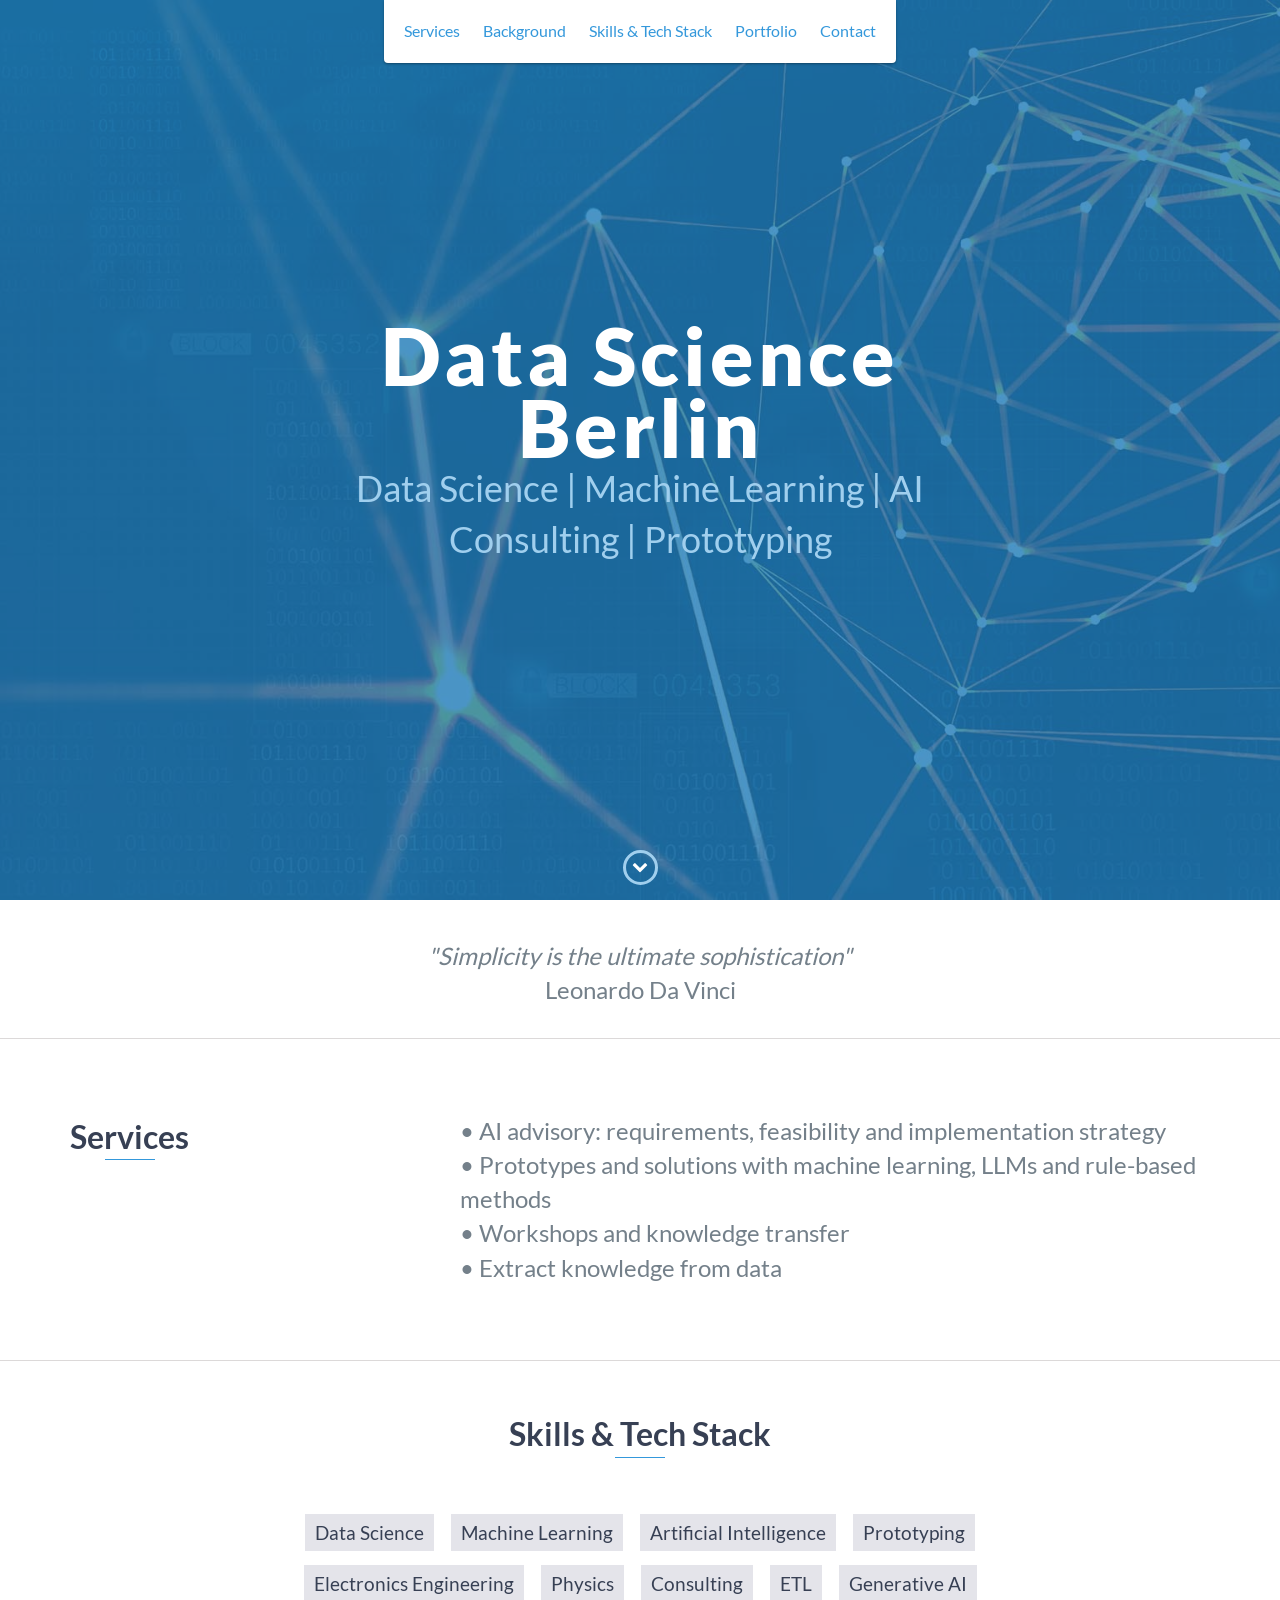
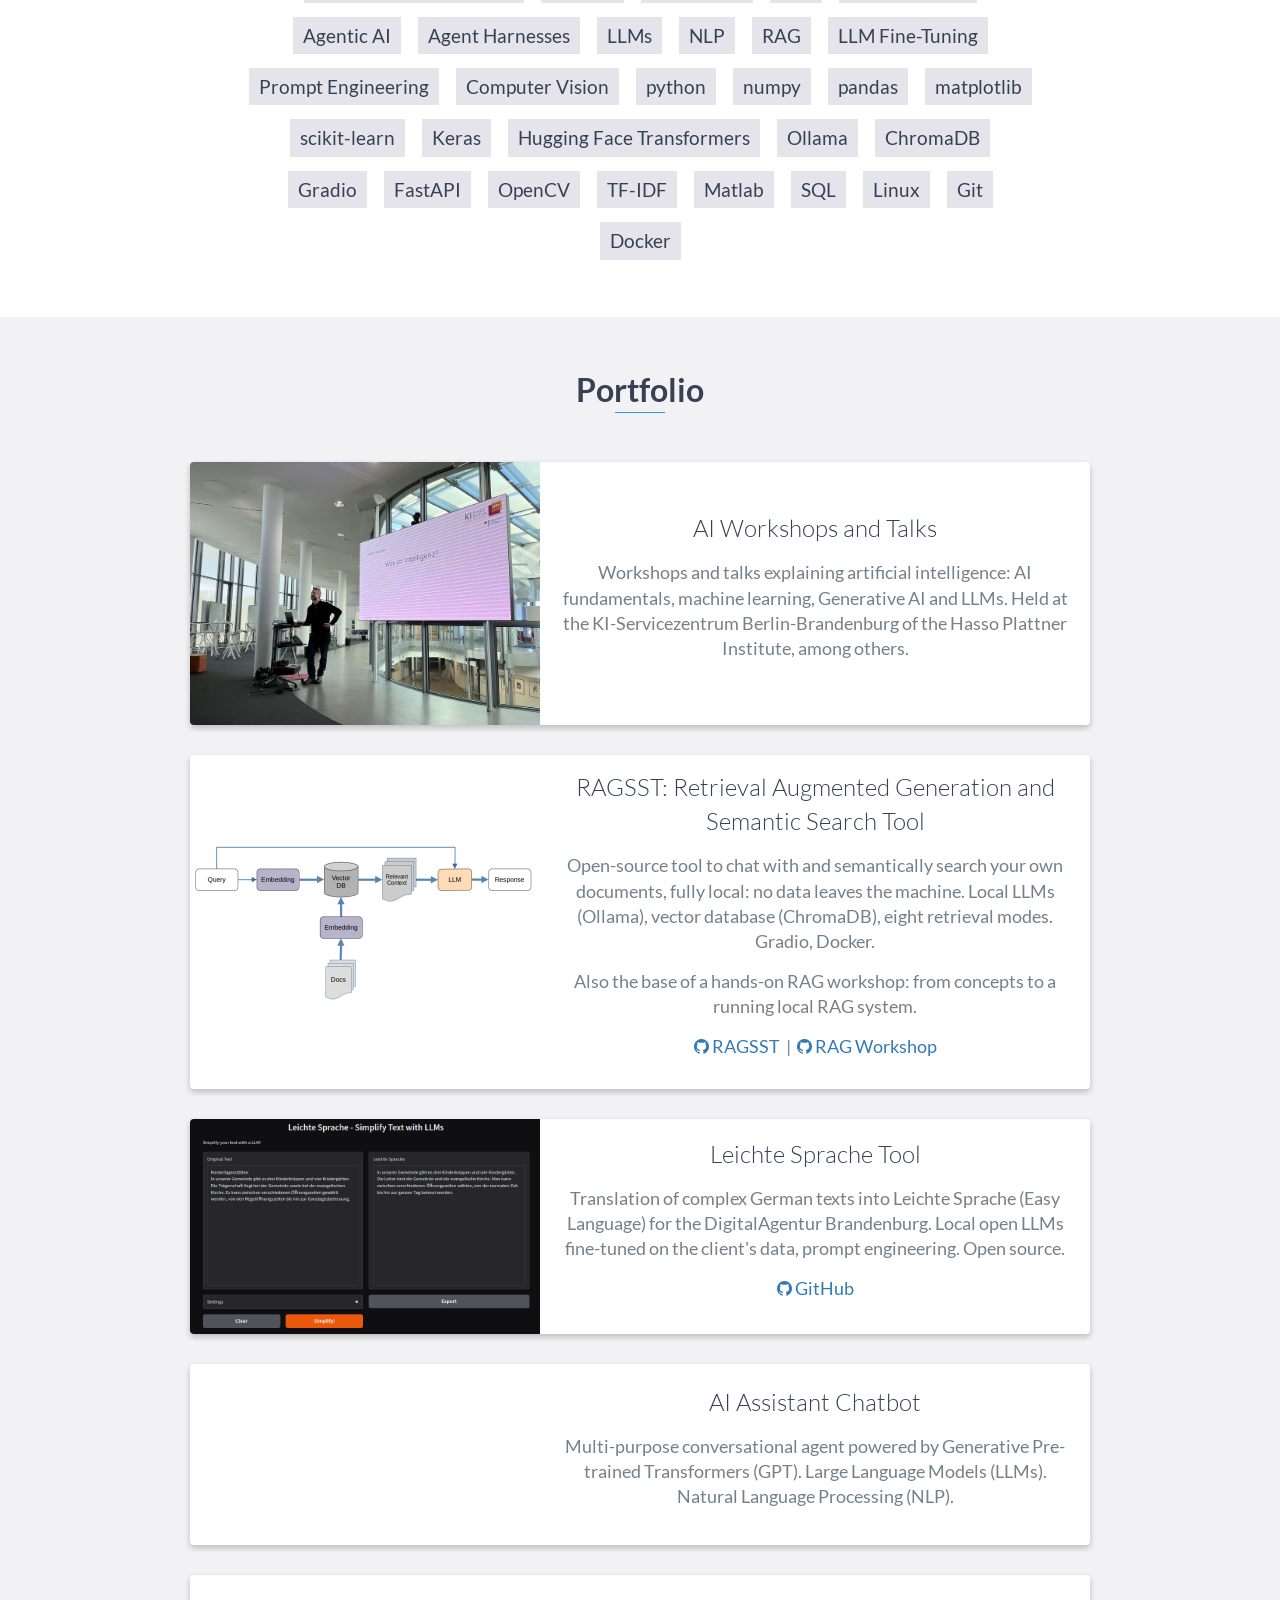
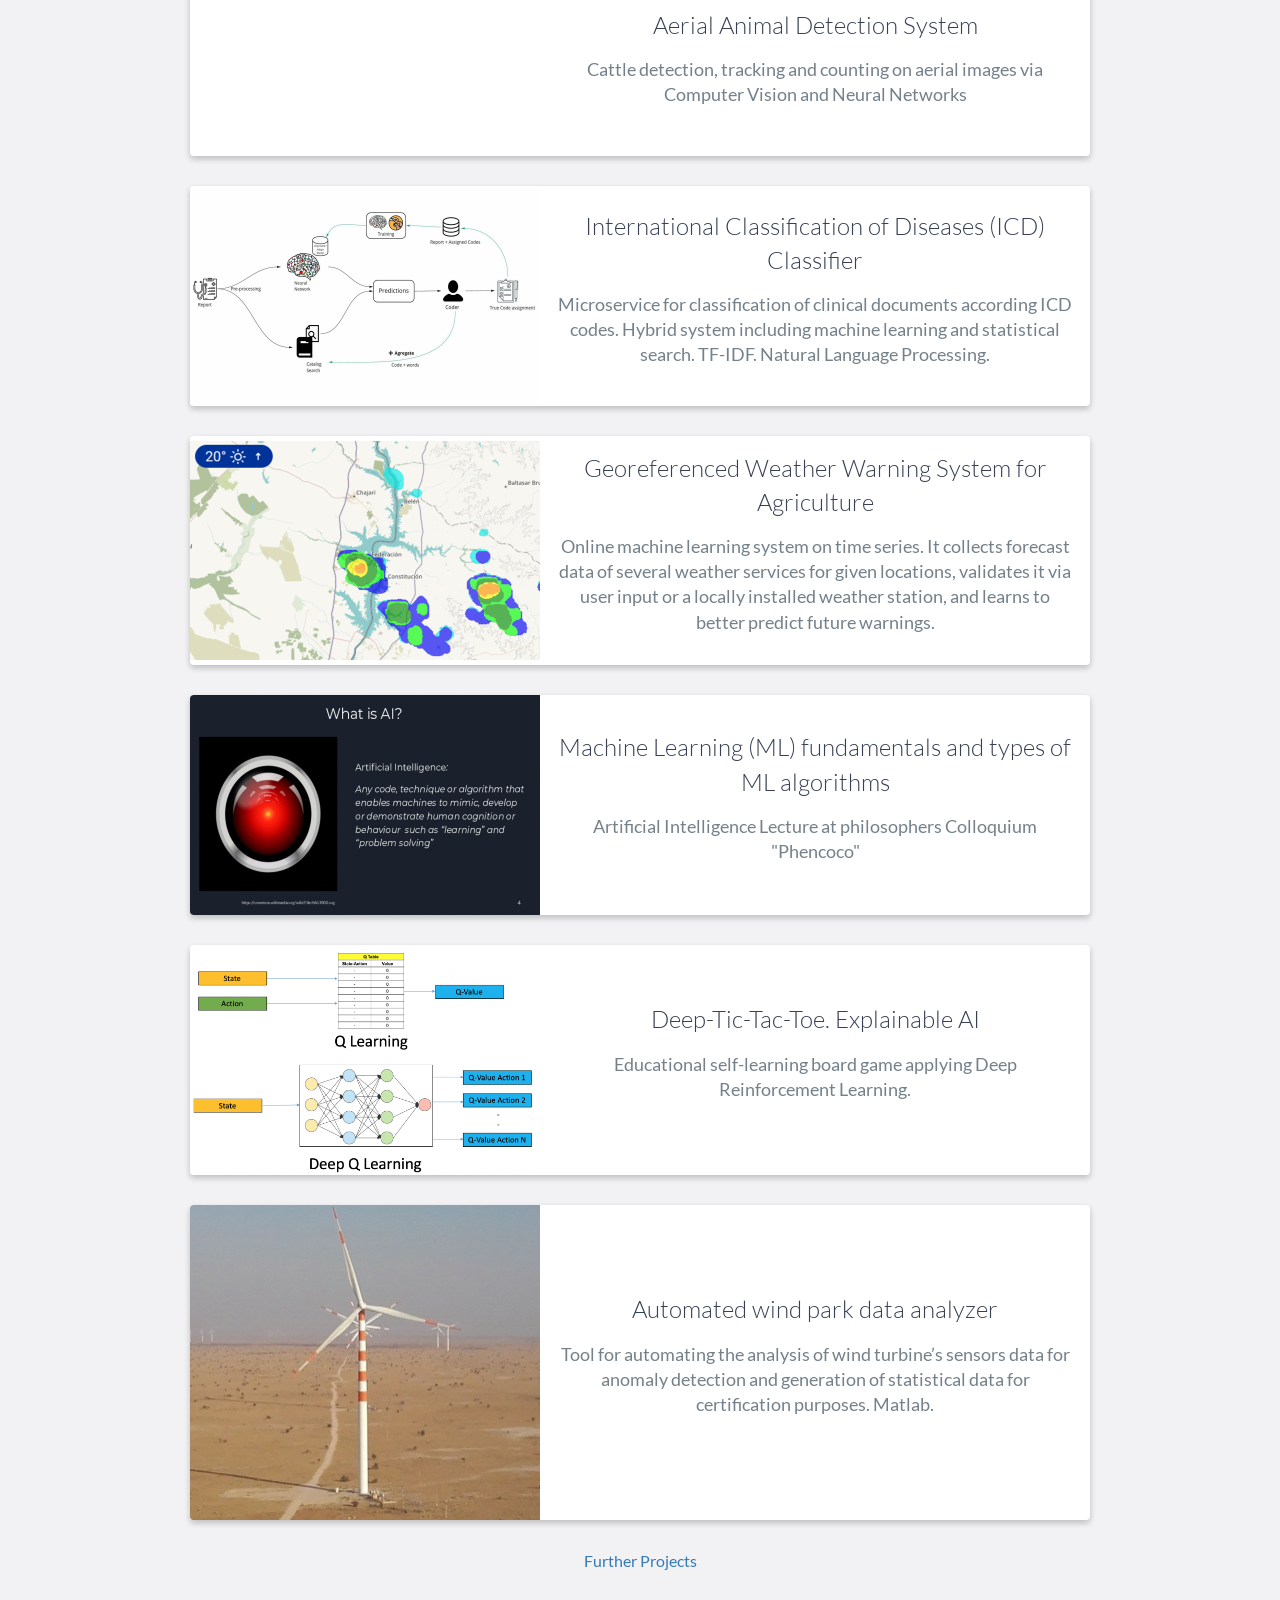
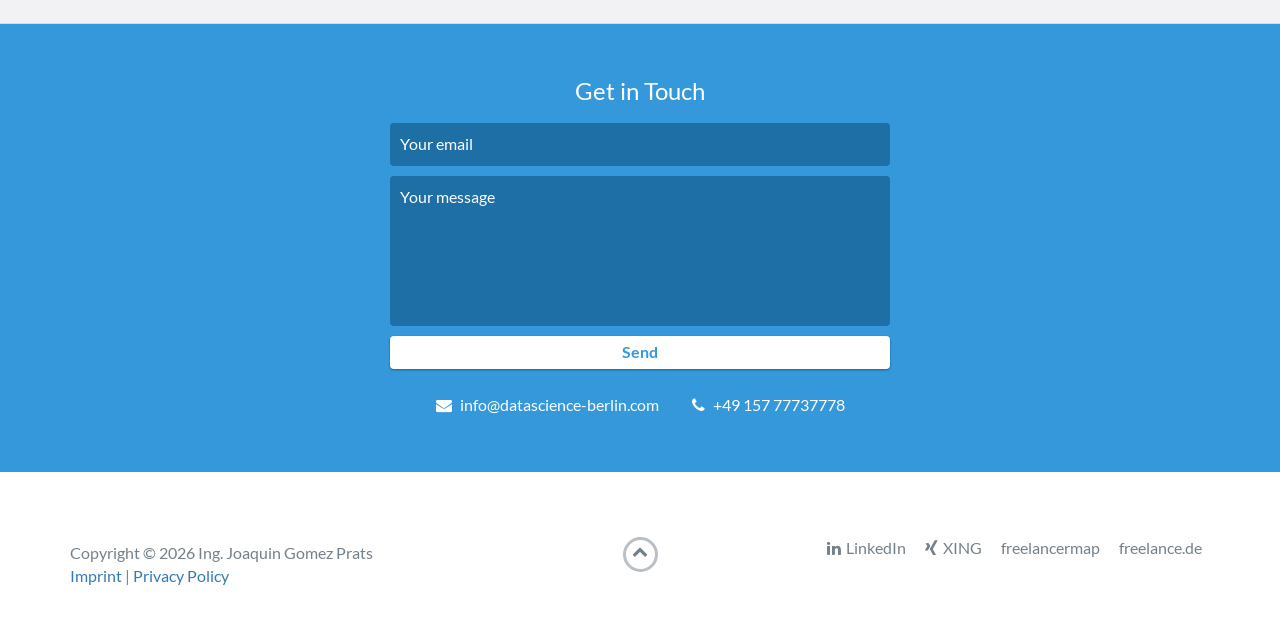
==== index.html @ b3d1b88d "feat: dark mode following the OS setting" ====
<!DOCTYPE html>
<html class="no-js" lang="en">

<head>
    <meta charset="utf-8">
    <meta http-equiv="X-UA-Compatible" content="IE=edge">
    <meta name="viewport" content="width=device-width, initial-scale=1">
    <meta name="color-scheme" content="light dark">
    <meta name="description" content="Data Science, Machine Learning, Generative AI, LLMs, RAG, AI Consulting, Prototyping, Workshops, Berlin">
    <title>Data Science Berlin | Machine Learning | AI Consulting | Prototyping</title>
    <link rel="shortcut icon" href="favicon.ico" type="image/x-icon">
    <link rel="icon" href="favicon.ico" type="image/x-icon">
    <link rel="icon" href="favicon.svg" type="image/svg+xml">
    <link rel="apple-touch-icon" href="apple-touch-icon.png">
    <link href="libs/lato/lato.css" rel="stylesheet">
    <link rel="stylesheet" href="libs/font-awesome/css/font-awesome.min.css">
    <link href="css/bootstrap.min.css" rel="stylesheet">
    <link href="css/styles.css" rel="stylesheet">
    <link href="css/custom.css" rel="stylesheet">
</head>

<body>
    <div id="mobile-menu-open" class="shadow-large">
        <i class="fa fa-bars" aria-hidden="true"></i>
    </div>
    <!-- End #mobile-menu-toggle -->
    <header>
        <div id="mobile-menu-close">
            <span>Close</span> <i class="fa fa-times" aria-hidden="true"></i>
        </div>
        <ul id="menu" class="shadow">
            <li>
                <a href="#services">Services</a>
            </li>
            <li>
                <a href="background.html" class="no-scroll">Background</a>
            </li>
            <li>
                <a href="#skills">Skills & Tech Stack</a>
            </li>
            <li>
                <a href="#projects">Portfolio</a>
            </li>
            <li>
                <a href="#contact">Contact</a>
            </li>
        </ul>
    </header>
    <!-- End header -->

    <div id="lead">
        <div id="lead-content">
            <h1 style="text-transform:none">Data Science Berlin</h1>
            <h2>Data Science | Machine Learning | AI Consulting | Prototyping</h2>
        </div>
        <!-- End #lead-content -->

        <div id="lead-overlay"></div>

        <div id="lead-down">
            <span>
                <i class="fa fa-chevron-down" aria-hidden="true"></i>
            </span>
        </div>
        <!-- End #lead-down -->
    </div>
    <!-- End #lead -->

    <div id="quote-strip">
        <div class="container">
            <div class="row">
                <p>
                    <i>"Simplicity is the ultimate sophistication"</i>
                    <br>Leonardo Da Vinci
                </p>
            </div>
        </div>
    </div>
    <!-- End Quote -->

    <div id="services">
        <div class="container">
            <div class="row">
                <div class="col-md-4">
                    <h2 class="heading">Services</h2>
                </div>
                <div class="col-md-8">
                    <p style="font-size:x-large">
                        &#8226; AI advisory: requirements, feasibility and implementation strategy<br>
                        &#8226; Prototypes and solutions with machine learning, LLMs and rule-based methods<br>
                        &#8226; Workshops and knowledge transfer<br>
                        &#8226; Extract knowledge from data
                    </p>
                </div>
            </div>
        </div>
    </div>
    <!-- End #services -->

    <div id="skills">
        <h2 class="heading">Skills & Tech Stack</h2>
        <ul>            
            <li>Data Science</li>
            <li>Machine Learning</li>
            <li>Artificial Intelligence</li>
            <li>Prototyping</li>
            <li>Electronics Engineering</li>
            <li>Physics</li>
            <li>Consulting</li>
            <li>ETL</li>
            <li>Generative AI</li>
            <li>Agentic AI</li>
            <li>Agent Harnesses</li>
            <li>LLMs</li>
            <li>NLP</li>
            <li>RAG</li>
            <li>LLM Fine-Tuning</li>
            <li>Prompt Engineering</li>
            <li>Computer Vision</li>
            <li>python</li>
            <li>numpy</li>
            <li>pandas</li>
            <li>matplotlib</li>
            <li>scikit-learn</li>
            <li>Keras</li>
            <li>Hugging Face Transformers</li>
            <li>Ollama</li>
            <li>ChromaDB</li>
            <li>Gradio</li>
            <li>FastAPI</li>
            <li>OpenCV</li>
            <li>TF-IDF</li>
            <li>Matlab</li>
            <li>SQL</li>
            <li>Linux</li>
            <li>Git</li>
            <li>Docker</li>
        </ul>
    </div>
    <!-- End #skills -->

    <div id="projects" class="background-alt">
        <h2 class="heading">Portfolio</h2>
        <div class="container">
            <div class="row">
                <div class="project shadow-large">
                    <div class="project-image">
                        <img src="images/project-ai-workshops.jpg" alt="Talk on artificial intelligence" width="350" height=auto/>
                    </div>
                    <!-- End .project-image -->
                    <div class="project-info">
                        <h3>AI Workshops and Talks</h3>
                        <p>
                            Workshops and talks explaining artificial intelligence: AI fundamentals, machine learning, Generative AI and LLMs. Held at the KI-Servicezentrum Berlin-Brandenburg of the Hasso Plattner Institute, among others.
                        </p>
                    </div>
                    <!-- End .project-info -->
                </div>
                <!-- End .project -->

                <div class="project shadow-large">
                    <div class="project-image">
                        <img src="images/project-rag.gif" alt="RAG flow diagram and RAGSST demo" width="350" height=auto/>
                    </div>
                    <!-- End .project-image -->
                    <div class="project-info">
                        <h3>RAGSST: Retrieval Augmented Generation and Semantic Search Tool</h3>
                        <p>
                            Open-source tool to chat with and semantically search your own documents, fully local: no data leaves the machine. Local LLMs (Ollama), vector database (ChromaDB), eight retrieval modes. Gradio, Docker.
                        </p>
                        <p>
                            Also the base of a hands-on RAG workshop: from concepts to a running local RAG system.
                        </p>
                        <p>
                            <a href="https://github.com/aihpi/workshop-rag-legacy" target="_blank" rel="noopener noreferrer"><i class="fa fa-github" aria-hidden="true"></i> RAGSST</a>
                            &nbsp;|&nbsp;
                            <a href="https://github.com/aihpi/workshop-local-rag" target="_blank" rel="noopener noreferrer"><i class="fa fa-github" aria-hidden="true"></i> RAG Workshop</a>
                        </p>
                    </div>
                    <!-- End .project-info -->
                </div>
                <!-- End .project -->

                <div class="project shadow-large">
                    <div class="project-image">
                        <img src="images/project-leichte-sprache.png" alt="Leichte Sprache Tool" width="350" height=auto/>
                    </div>
                    <!-- End .project-image -->
                    <div class="project-info">
                        <h3>Leichte Sprache Tool</h3>
                        <p>
                            Translation of complex German texts into Leichte Sprache (Easy Language) for the DigitalAgentur Brandenburg. Local open LLMs fine-tuned on the client&#39;s data, prompt engineering. Open source.
                        </p>
                        <p>
                            <a href="https://github.com/aihpi/pilotproject-leichte-sprache" target="_blank" rel="noopener noreferrer"><i class="fa fa-github" aria-hidden="true"></i> GitHub</a>
                        </p>
                    </div>
                    <!-- End .project-info -->
                </div>
                <!-- End .project -->

                <div class="project shadow-large">
                    <div class="project-image">
                        <video width="350" autoplay loop muted playsinline>
                            <source src="videos/project-avabot.mp4" height=auto type="video/mp4">
                        </video>
                    </div>
                    <!-- End .project-image -->
                    <div class="project-info">
                        <h3>AI Assistant Chatbot</h3>
                        <p>
                            Multi-purpose conversational agent powered by Generative Pre-trained Transformers (GPT). Large Language Models (LLMs). Natural Language Processing (NLP).
                        </p>
                    </div>
                    <!-- End .project-info -->
                </div>
                <!-- End .project -->

                <div class="project shadow-large">
                    <div class="project-image">
                        <video width="350" autoplay loop muted playsinline>
                        <source src="videos/project-aerial-detection.mp4" height=auto type="video/mp4">
                        </video>
                    </div>
                    <!-- End .project-image -->
                    <div class="project-info">
                        <h3>Aerial Animal Detection System</h3>
                        <p>
                            Cattle detection, tracking and counting on aerial images via Computer Vision and Neural Networks
                        </p>
                    </div>
                    <!-- End .project-info -->
                </div>
                <!-- End .project -->

                <div class="project shadow-large">
                    <div class="project-image">
                        <img src="images/project-icd-coder.gif" alt="ICD Classifier" width="350" height=auto/>
                    </div>
                    <!-- End .project-image -->
                    <div class="project-info">
                        <h3>International Classification of Diseases (ICD) Classifier</h3>
                        <p>
                            Microservice for classification of clinical documents according ICD codes. Hybrid system including machine learning and statistical search. TF-IDF. Natural Language Processing.
                        </p>
                    </div>
                    <!-- End .project-info -->
                </div>
                <!-- End .project -->

                <div class="project shadow-large">
                    <div class="project-image">
                        <img src="images/project-weather.gif" alt="Georeferenced Weather Warning System" width="350" height=auto/>
                    </div>
                    <!-- End .project-image -->
                    <div class="project-info">
                        <h3>Georeferenced Weather Warning System for Agriculture</h3>
                        <p>
                            Online machine learning system on time series. It collects forecast data of several weather services for given locations, validates it via user input or a locally installed weather station, and learns to better predict future warnings.
                        </p>
                    </div>
                    <!-- End .project-info -->
                </div>
                <!-- End .project -->

                <div class="project shadow-large">
                    <div class="project-image">
                        <img src="images/project-ml-presentation.gif" alt="Machine Learning lecture" width="350" height=auto/>
                    </div>
                    <!-- End .project-image -->
                    <div class="project-info">
                        <h3>Machine Learning (ML) fundamentals and types of ML algorithms</h3>
                        <p>
                            Artificial Intelligence Lecture at philosophers Colloquium "Phencoco"
                        </p>
                    </div>
                    <!-- End .project-info -->
                </div>
                <!-- End .project -->

                <div class="project shadow-large">
                    <div class="project-image">
                        <img src="images/project-tictactoe.gif" alt="Deep-Tic-Tac-Toe" width="350" height=auto/>
                    </div>
                    <!-- End .project-image -->
                    <div class="project-info">
                        <h3>Deep-Tic-Tac-Toe. Explainable AI</h3>
                        <p>
                            Educational self-learning board game applying Deep Reinforcement Learning.
                        </p>
                    </div>
                    <!-- End .project-info -->
                </div>
                <!-- End .project -->

                <div class="project shadow-large">
                    <div class="project-image">
                        <img src="images/project-wind.gif" alt="Automated wind park data analyzer" width="350" height=auto/>
                    </div>
                    <!-- End .project-image -->
                    <div class="project-info">
                        <h3>Automated wind park data analyzer</h3>
                        <p>
                            Tool for automating the analysis of wind turbine’s sensors data for
                            anomaly detection and generation of statistical data for certification purposes. Matlab.
                        </p>
                    </div>
                    <!-- End .project-info -->
                </div>
                <!-- End .project -->

                <a id="view-more-projects" href="#">Further Projects</a>
                <div id="more-projects" class="row">

                    <div class="project shadow-large">
                        <div class="project-image">
                            <img src="images/project-watchbot.jpg" alt="Telegram Watchbot" width="350" height=auto/>
                        </div>
                        <!-- End .project-image -->
                        <div class="project-info">
                            <h3>Telegram Watchbot</h3>
                            <p>
                                Watchbot for guarding server, restarting services and sending related information. 
                            </p>
                        </div>
                        <!-- End .project-info -->
                    </div>
                    <!-- End .project -->

                    <div class="project shadow-large">
                        <div class="project-image">
                            <img src="images/project-lane-detection.gif" alt="Lane Detection for Autonomous Driving" width="350" height=auto/>
                        </div>
                        <!-- End .project-image -->
                        <div class="project-info">
                            <h3>Lane Detection for Autonomous Driving</h3>
                            <p>
                                Transmission, processing and analysis of Sensor-Data (LIDAR-Scanner) for lane detection and tracking. Location concept development and simulation. Data fusion between sensor-data and aerial images. 
                            </p>
                        </div>
                        <!-- End .project-info -->
                    </div>
                    <!-- End .project -->

                    <div class="project shadow-large">
                        <div class="project-image">
                            <img src="images/project-fc-logic.png" alt="Frequency Converter Logic Simulator" width="350" height=auto/>
                        </div>
                        <!-- End .project-image -->
                        <div class="project-info">
                            <h3>Frequency Converter Logic Simulator</h3>
                            <p>
                                Tool for simulating the logic behaviour of a pitch frequency converter of wind turbines.
                            </p>
                        </div>
                        <!-- End .project-info -->
                    </div>
                    <!-- End .project -->

                </div>

            </div>
        </div>
    </div>
    <!-- End #projects -->


    <div id="contact">
        <h2>Get in Touch</h2>
        <div id="contact-form">
            <form method="POST" action="https://formspree.io/f/xgeqalze">
                <input type="hidden" name="_subject" value="Contact request from personal website" />
                <input type="email" name="_replyto" placeholder="Your email" required>
                <textarea name="message" placeholder="Your message" required></textarea>
                <button type="submit">Send</button>
            </form>
        </div>
        <!-- End #contact-form -->
        <div id="contact-direct">
            <span>
                <i class="fa fa-envelope" aria-hidden="true"></i>
                <a class="contact-mail" data-user="info" data-domain="datascience-berlin.com"></a>
                <noscript>info [at] datascience-berlin [dot] com</noscript>
            </span>
            <span>
                <i class="fa fa-phone" aria-hidden="true"></i>
                <a class="contact-tel" data-tel="+49|157|77737778"></a>
                <noscript>+49 157 777 377 78</noscript>
            </span>
        </div>
        <!-- End #contact-direct -->
    </div>
    <!-- End #contact -->

    <footer>
        <div class="container">
            <div class="row">
                <div class="col-sm-5 copyright">
                    <p>
                        Copyright &copy; <span id="current-year">2026</span>
                        Ing. Joaquin Gomez Prats
                    </p>
                    <p>
                        <a href="imprint.html" target="_self" rel="noopener noreferrer">Imprint</a>  |  <a href="privacy.html" target="_self" rel="noopener noreferrer">Privacy Policy</a>
                    </p>
                </div>
                <div class="col-sm-2 top">
                    <span id="to-top">
                        <i class="fa fa-chevron-up" aria-hidden="true"></i>
                    </span>
                </div>
                <div class="col-sm-5 social">
                    <ul>
                        <li>
                            <a href="https://www.linkedin.com/in/joaquin-gomez-prats-5b364532" target="_blank" title="LinkedIn"><i class="fa fa-linkedin" aria-hidden="true"></i>LinkedIn</a>
                        </li>
                        <li>
                            <a href="https://www.xing.com/profile/Joaquin_GomezPrats/cv" target="_blank" title="XING"><i class="fa fa-xing" aria-hidden="true"></i>XING</a>
                        </li>
                        <li>
                            <a href="https://www.freelancermap.de/freelancer-verzeichnis/profile/entwicklung/252922-profil-joaquin-gomez-prats-data-scientist-machine-learning-engineer.html" target="_blank" title="freelancermap">freelancermap</a>
                        </li>
                        <li>
                            <a href="https://www.freelance.de/Freiberufler/186078-Data-Scientist-Machine-Learning-Engineer" target="_blank" title="freelance.de">freelance.de</a>
                        </li>
                    </ul>
                </div>
            </div>
        </div>
    </footer>
    <!-- End footer -->

    <script src="libs/jquery/jquery-1.12.4.min.js"></script>
    <script src="js/scripts.min.js"></script>
</body>

</html>
---- libs/lato/lato.css ----
/* Lato (SIL Open Font License, see OFL.txt). Self-hosted copy of the Google Fonts files. */
/* latin-ext */
@font-face {
  font-family: 'Lato';
  font-style: normal;
  font-weight: 300;
  src: url(lato-300-latin-ext.woff2) format('woff2');
  unicode-range: U+0100-02BA, U+02BD-02C5, U+02C7-02CC, U+02CE-02D7, U+02DD-02FF, U+0304, U+0308, U+0329, U+1D00-1DBF, U+1E00-1E9F, U+1EF2-1EFF, U+2020, U+20A0-20AB, U+20AD-20C0, U+2113, U+2C60-2C7F, U+A720-A7FF;
}
/* latin */
@font-face {
  font-family: 'Lato';
  font-style: normal;
  font-weight: 300;
  src: url(lato-300-latin.woff2) format('woff2');
  unicode-range: U+0000-00FF, U+0131, U+0152-0153, U+02BB-02BC, U+02C6, U+02DA, U+02DC, U+0304, U+0308, U+0329, U+2000-206F, U+20AC, U+2122, U+2191, U+2193, U+2212, U+2215, U+FEFF, U+FFFD;
}
/* latin-ext */
@font-face {
  font-family: 'Lato';
  font-style: normal;
  font-weight: 400;
  src: url(lato-400-latin-ext.woff2) format('woff2');
  unicode-range: U+0100-02BA, U+02BD-02C5, U+02C7-02CC, U+02CE-02D7, U+02DD-02FF, U+0304, U+0308, U+0329, U+1D00-1DBF, U+1E00-1E9F, U+1EF2-1EFF, U+2020, U+20A0-20AB, U+20AD-20C0, U+2113, U+2C60-2C7F, U+A720-A7FF;
}
/* latin */
@font-face {
  font-family: 'Lato';
  font-style: normal;
  font-weight: 400;
  src: url(lato-400-latin.woff2) format('woff2');
  unicode-range: U+0000-00FF, U+0131, U+0152-0153, U+02BB-02BC, U+02C6, U+02DA, U+02DC, U+0304, U+0308, U+0329, U+2000-206F, U+20AC, U+2122, U+2191, U+2193, U+2212, U+2215, U+FEFF, U+FFFD;
}
/* latin-ext */
@font-face {
  font-family: 'Lato';
  font-style: normal;
  font-weight: 700;
  src: url(lato-700-latin-ext.woff2) format('woff2');
  unicode-range: U+0100-02BA, U+02BD-02C5, U+02C7-02CC, U+02CE-02D7, U+02DD-02FF, U+0304, U+0308, U+0329, U+1D00-1DBF, U+1E00-1E9F, U+1EF2-1EFF, U+2020, U+20A0-20AB, U+20AD-20C0, U+2113, U+2C60-2C7F, U+A720-A7FF;
}
/* latin */
@font-face {
  font-family: 'Lato';
  font-style: normal;
  font-weight: 700;
  src: url(lato-700-latin.woff2) format('woff2');
  unicode-range: U+0000-00FF, U+0131, U+0152-0153, U+02BB-02BC, U+02C6, U+02DA, U+02DC, U+0304, U+0308, U+0329, U+2000-206F, U+20AC, U+2122, U+2191, U+2193, U+2212, U+2215, U+FEFF, U+FFFD;
}
/* latin-ext */
@font-face {
  font-family: 'Lato';
  font-style: normal;
  font-weight: 900;
  src: url(lato-900-latin-ext.woff2) format('woff2');
  unicode-range: U+0100-02BA, U+02BD-02C5, U+02C7-02CC, U+02CE-02D7, U+02DD-02FF, U+0304, U+0308, U+0329, U+1D00-1DBF, U+1E00-1E9F, U+1EF2-1EFF, U+2020, U+20A0-20AB, U+20AD-20C0, U+2113, U+2C60-2C7F, U+A720-A7FF;
}
/* latin */
@font-face {
  font-family: 'Lato';
  font-style: normal;
  font-weight: 900;
  src: url(lato-900-latin.woff2) format('woff2');
  unicode-range: U+0000-00FF, U+0131, U+0152-0153, U+02BB-02BC, U+02C6, U+02DA, U+02DC, U+0304, U+0308, U+0329, U+2000-206F, U+20AC, U+2122, U+2191, U+2193, U+2212, U+2215, U+FEFF, U+FFFD;
}
---- css/styles.css ----
/*!
    Description: This file contains all the styles associated with the page
    that don't come from third party libraries. This file gets compiled using
    Gulp and send to the /css folder which is then loaded on the page.
*/body{font-family:'Lato', sans-serif;font-size:16px}body.active{overflow:hidden;z-index:-1}.no-js #experience-timeline>div{background:#fff;padding:10px;margin-bottom:10px;border:1px solid #dcd9d9}.no-js #experience-timeline>div h3{font-size:1.5em;font-weight:300;color:#374054;display:inline-block;margin:0}.no-js #experience-timeline>div h4{font-size:1.2em;font-weight:300;color:#7e8890;margin:0 0 15px 0}.no-js #experience-timeline>div p{color:#74808a;font-size:0.9em;margin:0}.no-js #experience-timeline:before,.no-js #experience-timeline:after{content:none}@keyframes dropHeader{0%{transform:translateY(-100%)}100%{transform:translateY(0)}}header{position:absolute;top:0;left:0;right:0;text-align:center;z-index:10;animation-name:dropHeader;animation-iteration-count:1;animation-timing-function:ease;animation-duration:0.75s}header ul{display:inline-block;background:#fff;text-align:center;padding:10px;margin:0;border-bottom-right-radius:4px;border-bottom-left-radius:4px}header li{display:inline-block}header a{display:block;color:#3498db;padding:10px}header a:hover{color:#217dbb;text-decoration:none;background:#eee;border-radius:4px}header a:focus{color:#3498db;text-decoration:none}header.active{display:block}header.sticky{position:fixed;z-index:999}#menu.active{display:block}#mobile-menu-open{display:none;cursor:pointer;position:fixed;right:15px;top:10px;color:#3498db;font-size:1.5em;z-index:20;padding:0 7px;border-radius:4px;background:#fff}#mobile-menu-close{display:none;text-align:right;width:100%;background:#fff;font-size:1.5em;padding-right:15px;padding-top:10px;cursor:pointer;color:#3498db}#mobile-menu-close span{font-size:0.5em;text-transform:uppercase}#mobile-menu-close i{vertical-align:middle}footer{padding:50px 0}.copyright{padding-top:20px}.copyright p{margin:0;color:#74808a}.top{text-align:center}.top span{cursor:pointer;display:block;margin:15px auto 0 auto;width:35px;height:35px;border-radius:50%;border:3px solid #b9bfc4;text-align:center}.top i{color:#74808a}.social{text-align:right}.social ul{margin:5px 0 0 0;padding:0}.social li{display:inline-block;font-size:1.25em;list-style:none}.social a{display:block;color:#74808a;padding:10px}.social a:hover{color:#3498db}.btn-rounded-white{display:inline-block;color:#fff;padding:15px 25px;border:3px solid #fff;border-radius:30px;transition:.5s ease all}.btn-rounded-white:hover{color:#3498db;background:#fff;text-decoration:none}.shadow{box-shadow:0 1px 3px rgba(0,0,0,0.12),0 1px 2px rgba(0,0,0,0.24)}.shadow-large{box-shadow:0 3px 6px rgba(0,0,0,0.08),0 3px 6px rgba(0,0,0,0.15)}.heading{position:relative;display:inline-block;font-size:2em;font-weight:300;margin:0 0 30px 0}.heading:after{position:absolute;content:'';top:100%;height:1px;width:50px;left:0;right:0;margin:0 auto;background:#3498db}.background-alt{background:#f2f2f5}#lead{position:relative;height:100vh;min-height:500px;max-height:1080px;background:url(../images/lead-bg.jpg);background-size:cover;padding:15px;overflow:hidden}#lead-content{position:absolute;z-index:10;top:50%;left:50%;transform:translate(-50%, -50%);text-align:center}#lead-content h1,#lead-content h2{margin:0}#lead-content h1{color:#fff;font-weight:900;font-size:5em;text-transform:uppercase;letter-spacing:0.05em;line-height:0.9em}#lead-content h2{color:#a0cfee;font-weight:500;font-size:2.25em;margin-bottom:15px}#lead-overlay{position:absolute;height:100%;width:100%;top:0;right:0;bottom:0;left:0;background:rgba(33,125,187,0.8);z-index:1}#lead-down{position:absolute;left:0;right:0;width:100%;text-align:center;z-index:10;bottom:15px;color:#fff}#lead-down span{cursor:pointer;display:block;margin:0 auto;width:35px;height:35px;border-radius:50%;border:3px solid #a0cfee;text-align:center}#lead-down i{animation:pulsate 1.5s ease;animation-iteration-count:infinite;padding-top:5px}@keyframes pulsate{0%{transform:scale(1, 1)}50%{transform:scale(1.2, 1.2)}100%{transform:scale(1, 1)}}#about{padding:75px 15px;border-bottom:1px solid #dcd9d9}#about h2{color:#374054}#about p{color:#74808a;margin:0}#experience{padding:50px 15px;text-align:center;border-bottom:1px solid #dcd9d9}#experience h2{color:#374054}#experience-timeline{margin:30px auto 0 auto;position:relative;max-width:1000px}#experience-timeline:before{position:absolute;content:'';top:0;bottom:0;left:303px;right:auto;height:100%;width:3px;background:#3498db;z-index:0}#experience-timeline:after{position:absolute;content:'';width:3px;height:40px;background:#3498db;background:linear-gradient(to bottom, #3498db, rgba(52,152,219,0));top:100%;left:303px}.vtimeline-content{margin-left:350px;background:#fff;border:1px solid #e6e6e6;padding:15px;border-radius:3px;text-align:left}.vtimeline-content h3{font-size:1.5em;font-weight:300;color:#374054;display:inline-block;margin:0}.vtimeline-content h4{font-size:1.2em;font-weight:300;color:#7e8890;margin:0 0 15px 0}.vtimeline-content p{color:#74808a;font-size:0.9em;margin:0}.vtimeline-point{position:relative;display:block;vertical-align:top;margin-bottom:30px}.vtimeline-icon{position:relative;color:#fff;width:50px;height:50px;background:#3498db;border-radius:50%;float:left;z-index:99;margin-left:280px}.vtimeline-icon i{display:block;font-size:2em;margin-top:10px}.vtimeline-date{width:260px;text-align:right;position:absolute;left:0;top:10px;font-weight:300;color:#374054}#education{padding:50px 15px 20px 15px;border-bottom:1px solid #dcd9d9;text-align:center}#education h2{color:#374054;margin-bottom:50px}.education-block{max-width:700px;margin:0 auto 30px auto;padding:15px;border:1px solid #dcd9d9;text-align:left}.education-block h3{font-weight:500;float:left;margin:0;color:#374054}.education-block span{color:#74808a;float:right}.education-block h4{color:#74808a;clear:both;font-weight:500;margin:0 0 15px 0}.education-block p,.education-block ul{margin:0;color:#74808a;font-size:0.9em}.education-block ul{padding:0 0 0 15px}#projects{padding:50px 15px;border-bottom:1px solid #dcd9d9;text-align:center}#projects h2{color:#374054;margin-bottom:50px}.project{position:relative;max-width:900px;margin:0 auto 30px auto;overflow:hidden;background:#fff;border-radius:4px}.project-image{float:left}.project-info{position:absolute;top:50%;transform:translateY(-50%);margin-left:350px;padding:15px}.project-info h3{font-size:1.5em;font-weight:300;color:#374054;margin:0 0 15px 0}.project-info p{color:#74808a;margin:0 0 15px 0;font-size:1.1em}.no-image .project-info{position:relative;margin:0;padding:30px 15px;transform:none}#more-projects{display:none}#skills{padding:50px 15px;text-align:center}#skills h2{color:#374054;margin-bottom:50px}#skills ul{display:block;margin:0 auto;padding:0;max-width:800px}#skills li{display:inline-block;margin:7px;padding:5px 10px;color:#374054;background:#e4e4ea;list-style:none;cursor:default;font-size:1.2em}#contact{padding:50px 15px;background:#3498db;text-align:center}#contact h2{margin:0 0 15px 0;color:#fff;font-weight:500}#contact-form{max-width:500px;margin:0 auto}#contact-form input,#contact-form textarea{display:block;width:100%;padding:10px;border-radius:4px;border:none;margin-bottom:10px;background:#1d6fa5;color:#fff;transition:.5s ease all}#contact-form input::-webkit-input-placeholder,#contact-form textarea::-webkit-input-placeholder{color:#fff}#contact-form input:-moz-placeholder,#contact-form textarea:-moz-placeholder{color:#fff;opacity:1}#contact-form input::-moz-placeholder,#contact-form textarea::-moz-placeholder{color:#fff;opacity:1}#contact-form input:-ms-input-placeholder,#contact-form textarea:-ms-input-placeholder{color:#fff}#contact-form input:focus,#contact-form textarea:focus{outline:none;background:#16527a}#contact-form textarea{height:150px;resize:none}#contact-form button{display:block;width:100%;background:#fff;border-radius:4px;padding:5px 10px;border:none;color:#3498db;font-weight:700;box-shadow:0 1px 3px rgba(0,0,0,0.12),0 1px 2px rgba(0,0,0,0.24);transition:.5s ease all}#contact-form button:hover{box-shadow:0 10px 20px rgba(0,0,0,0.19),0 6px 6px rgba(0,0,0,0.23)}.optional-section{padding:50px 15px;text-align:center;border-top:1px solid #dcd9d9}.optional-section h2{color:#374054}.optional-section-block{max-width:700px;margin:0 auto 30px auto;padding:15px;border:1px solid #dcd9d9;background:#fff;text-align:left}.optional-section-block h3{font-weight:500;margin:0 0 15px 0;color:#374054}.optional-section-block h4{color:#74808a;clear:both;font-weight:500;margin:0 0 15px 0}.optional-section-block p,.optional-section-block ul{margin:0 0 15px 0;color:#74808a;font-size:0.9em}.optional-section-block ul{padding:0 0 0 15px}@media only screen and (max-width: 750px){#experience-timeline:before,#experience-timeline:after{left:23px}.vtimeline-date{width:auto;text-align:left;position:relative;margin-bottom:15px;display:block;margin-left:70px}.vtimeline-icon{margin-left:0}.vtimeline-content{margin-left:70px}}@media only screen and (max-width: 992px){#lead{height:auto;min-height:auto;max-height:auto;padding:100px 15px}#lead-content{position:relative;transform:none;left:auto;top:auto}#lead-content h1{font-size:3em}#lead-content h2{font-size:1.75em}#about{text-align:center}#about p{text-align:left}}@media only screen and (max-width: 768px){header{position:fixed;display:none;z-index:999;animation:none;bottom:0;height:100%}#mobile-menu-open,#mobile-menu-close{display:block}#menu{height:100%;overflow-y:auto;box-shadow:none;border-radius:0;width:100%}#menu li{display:block;margin-bottom:10px}#lead-content h1{font-size:2em}#lead-content h2{font-size:1.3em}#lead-content a{padding:10px 20px}#lead-down{display:none}.education-block h3,.education-block span{float:none}.project-image{display:none}.project-info{position:relative;margin:0;padding:30px 15px;top:auto;transform:none}footer{text-align:center}.social{text-align:center}}@media only screen and (max-width: 480px){#lead-content h1{font-size:1.5em}#lead-content h2{font-size:1em}#lead-content a{font-size:0.9em;padding:5px 10px}}
---- css/custom.css ----
/* Site overrides, loaded after styles.css */

/* Section headings bold (template uses 300) */
.heading{font-weight:700}

/* Quote strip below the lead banner */
#quote-strip{padding:15px;border-bottom:1px solid #dcd9d9}
#quote-strip p{font-size:1.5em;text-align:center;margin-bottom:15px;color:#74808a}

/* #services: same rules styles.css applies to the former #about */
#services{padding:75px 15px;border-bottom:1px solid #dcd9d9}
#services h2{color:#374054}
#services p{color:#74808a;margin:0}

@media only screen and (max-width: 992px){
    #services{text-align:center}
    #services p{text-align:left}
}

/* Project media never wider than its card */
.project-image img,.project-image video{max-width:100%}

@media only screen and (max-width: 768px){
    /* styles.css hides project media on mobile; show it stacked above the text */
    .project-image{display:block;float:none}
    .project-image img,.project-image video{display:block;width:100%;height:auto}
    /* !important needed to override inline font sizes */
    #services p{font-size:1.2em !important}
    #lead + div p{font-size:1.2em !important}
}

/* Subpages: short lead banner instead of the full-height one */
#lead.lead-small{height:auto;min-height:0;padding:110px 15px 50px 15px}
#lead.lead-small #lead-content{position:relative;top:auto;left:auto;transform:none}
@media only screen and (min-width: 769px){
    #lead.lead-small #lead-content h1{font-size:3em}
}

/* Background page: intro text above the experience timeline */
#background-intro{max-width:1000px;margin:0 auto 50px auto;color:#74808a;font-size:1.1em;text-align:left}

/* Desktop cards: flex row so a card grows with its text instead of clipping it */
@media only screen and (min-width: 769px){
    .project{display:flex;align-items:center}
    .project-image{flex:0 0 350px}
    .project-info{position:static;transform:none;margin-left:0;flex:1 1 auto}
}

/* Background page: portrait beside the intro, photo row, quotes */
#background-intro-section{padding:50px 15px;border-bottom:1px solid #dcd9d9}
#background-intro-row{display:flex;align-items:center;max-width:1000px;margin:0 auto 30px auto}
#background-portrait{flex:0 0 auto;width:260px;height:auto;margin-right:30px;border-radius:4px}
#background-intro-row #background-intro{margin:0}
#background-photos{display:flex;gap:15px;max-width:1000px;margin:0 auto}
#background-photos img{flex:1 1 0;min-width:0;height:220px;object-fit:cover;border-radius:4px}
#quotes{padding:50px 15px;border-bottom:1px solid #dcd9d9;text-align:center}
#quotes h2{color:#374054;margin-bottom:50px}
.quote-block{max-width:700px;margin:0 auto 30px auto;padding:15px;border:1px solid #dcd9d9;border-left:3px solid #3498db;text-align:left}
.quote-block p{color:#374054;font-style:italic;font-size:1.1em;margin:0 0 10px 0}
.quote-block span{color:#74808a;font-size:0.9em}

@media only screen and (max-width: 768px){
    #background-intro-row{flex-direction:column}
    #background-portrait{width:220px;margin:0 0 30px 0}
    #background-photos{flex-direction:column}
    #background-photos img{height:auto}
}

/* Contact: email and phone below the form */
#contact-direct{max-width:500px;margin:20px auto 0 auto;color:#fff}
#contact-direct span{display:inline-block;margin:5px 15px}
#contact-direct i{margin-right:5px}
#contact-direct a{color:#fff}

/* Footer: profile links as icon + text label */
.social li{font-size:1em}
.social a{padding:10px 8px}
.social i{margin-right:5px}

/* Dark mode: follows the OS setting, overrides the template's hard-coded colours */
@media (prefers-color-scheme: dark){
    body{background:#1b1f27;color:#aab3bc}
    a{color:#5dade2}
    .background-alt{background:#222731}
    header ul,#mobile-menu-open,#mobile-menu-close{background:#2a303b}
    header a:hover{background:#323945;color:#5dade2}
    .shadow,.shadow-large{box-shadow:none;border:1px solid #3a404b}

    /* Headings */
    h1,h2,h3,
    #services h2,#skills h2,#projects h2,#experience h2,#education h2,#quotes h2,
    .project-info h3,.vtimeline-content h3,.vtimeline-date,.education-block h3,
    .optional-section h2,.optional-section-block h3,.quote-block p{color:#e4e7eb}
    #lead-content h1{color:#fff}

    /* Body text */
    #quote-strip p,#services p,.project-info p,
    .vtimeline-content h4,.vtimeline-content p,
    .education-block span,.education-block h4,.education-block p,.education-block ul,
    .optional-section-block h4,.optional-section-block p,.optional-section-block ul,
    #background-intro,.quote-block span,.copyright p,.social a,.top i{color:#aab3bc}
    .social a:hover{color:#5dade2}

    /* Blocks and chips */
    .project,.vtimeline-content,.optional-section-block{background:#2a303b}
    #skills li{background:#323945;color:#e4e7eb}

    /* Borders */
    #quote-strip,#services,#experience,#education,#projects,#background-intro-section,#quotes,
    .vtimeline-content,.education-block,.optional-section,.optional-section-block{border-color:#3a404b}
    .quote-block{border-color:#3a404b;border-left-color:#3498db}
    .top span{border-color:#5a626e}

    /* Contact: dark section instead of the blue one */
    #contact{background:#222731}
    #contact h2,#contact-direct,#contact-direct a{color:#aab3bc}
    #contact-form input,#contact-form textarea{background:#2a303b;color:#e4e7eb;border:1px solid #3a404b}
    #contact-form input:focus,#contact-form textarea:focus{background:#323945;border-color:#3498db}
    #contact-form input::placeholder,#contact-form textarea::placeholder{color:#aab3bc}
    #contact-form button{background:#aab3bc;color:#1b1f27}
}
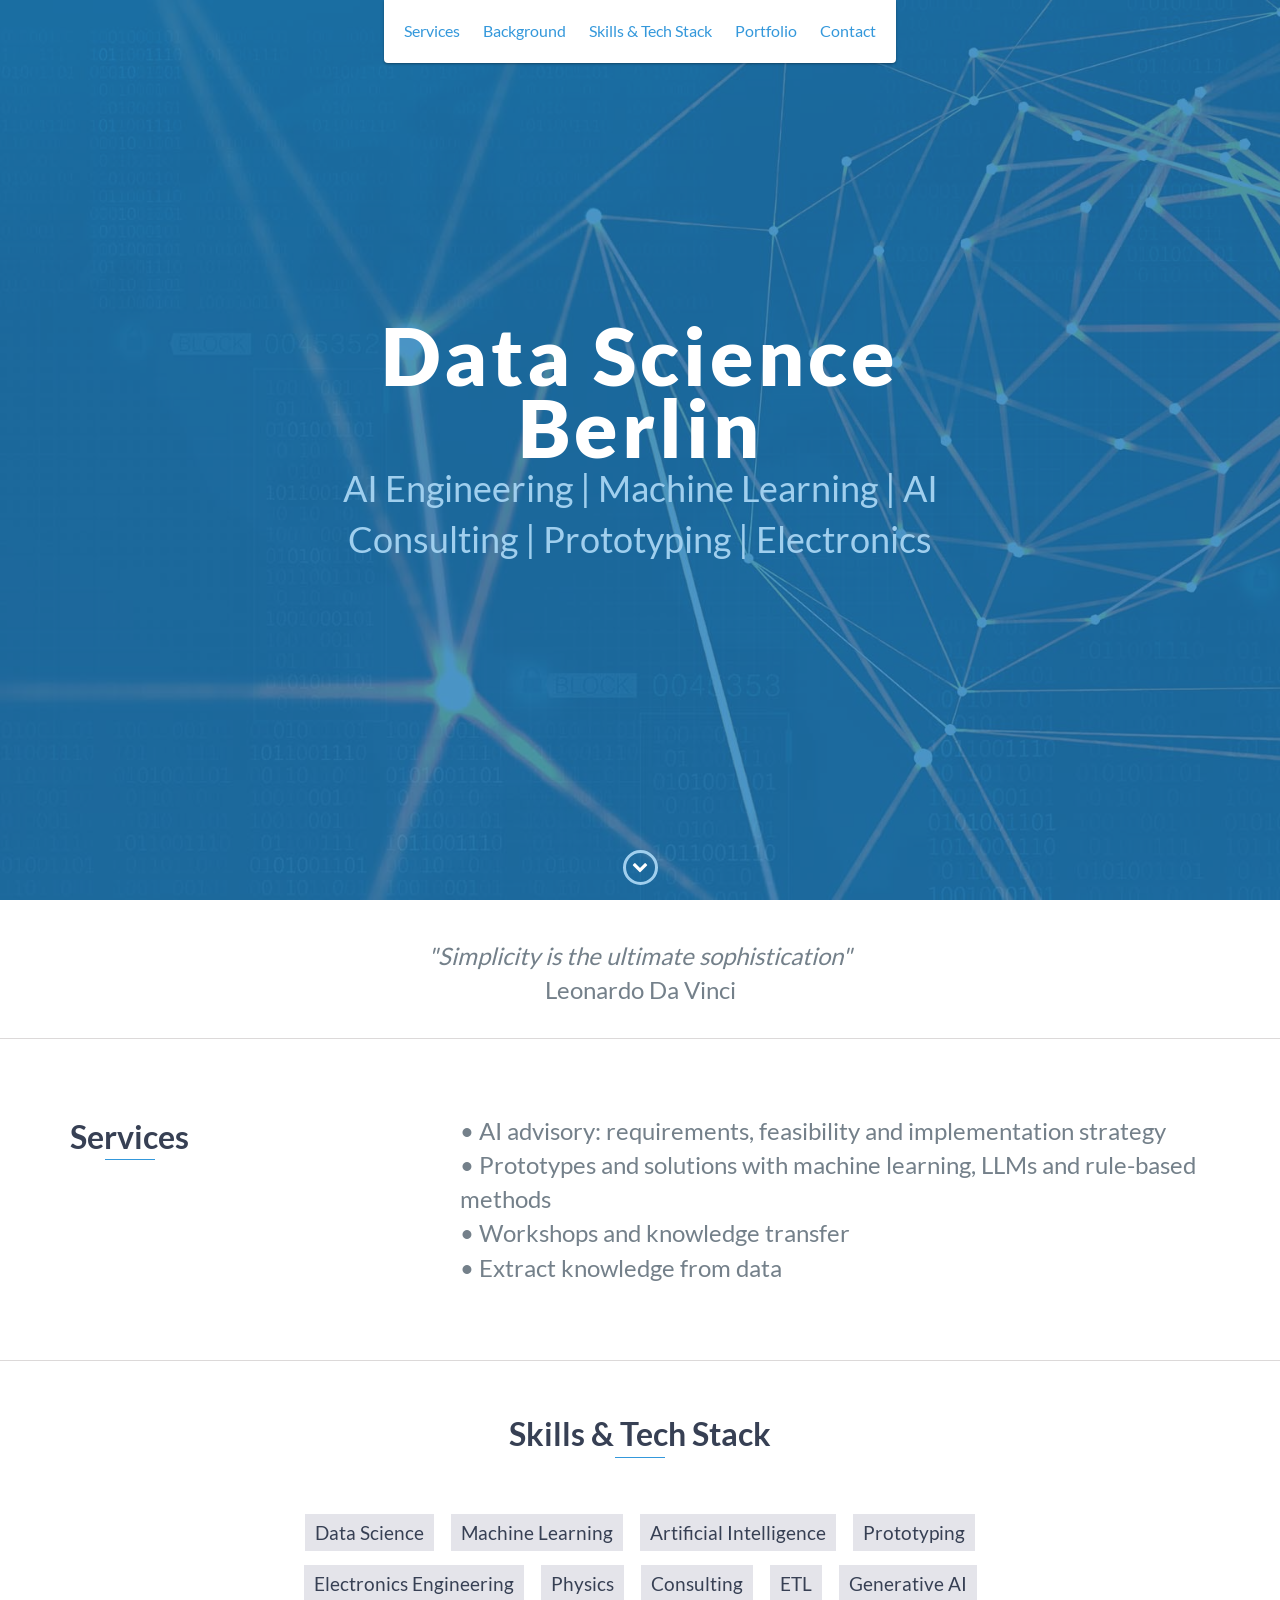
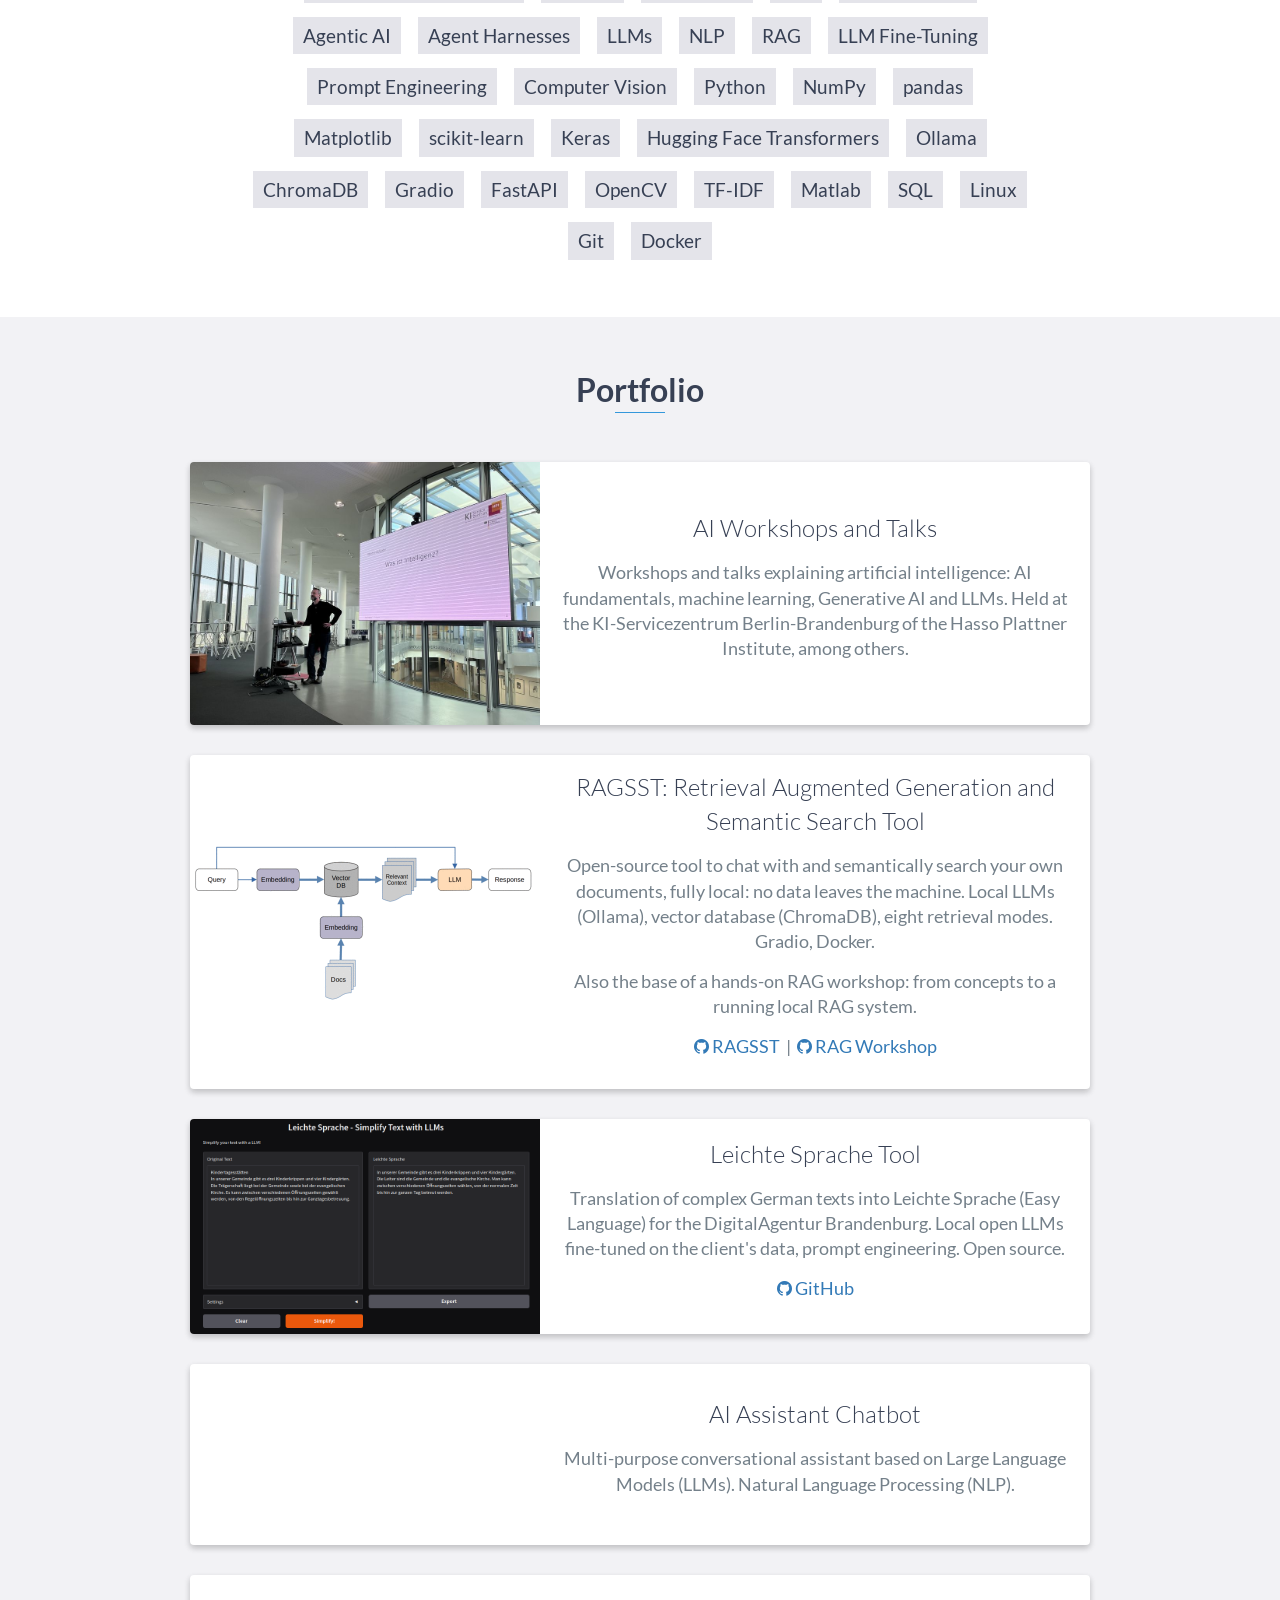
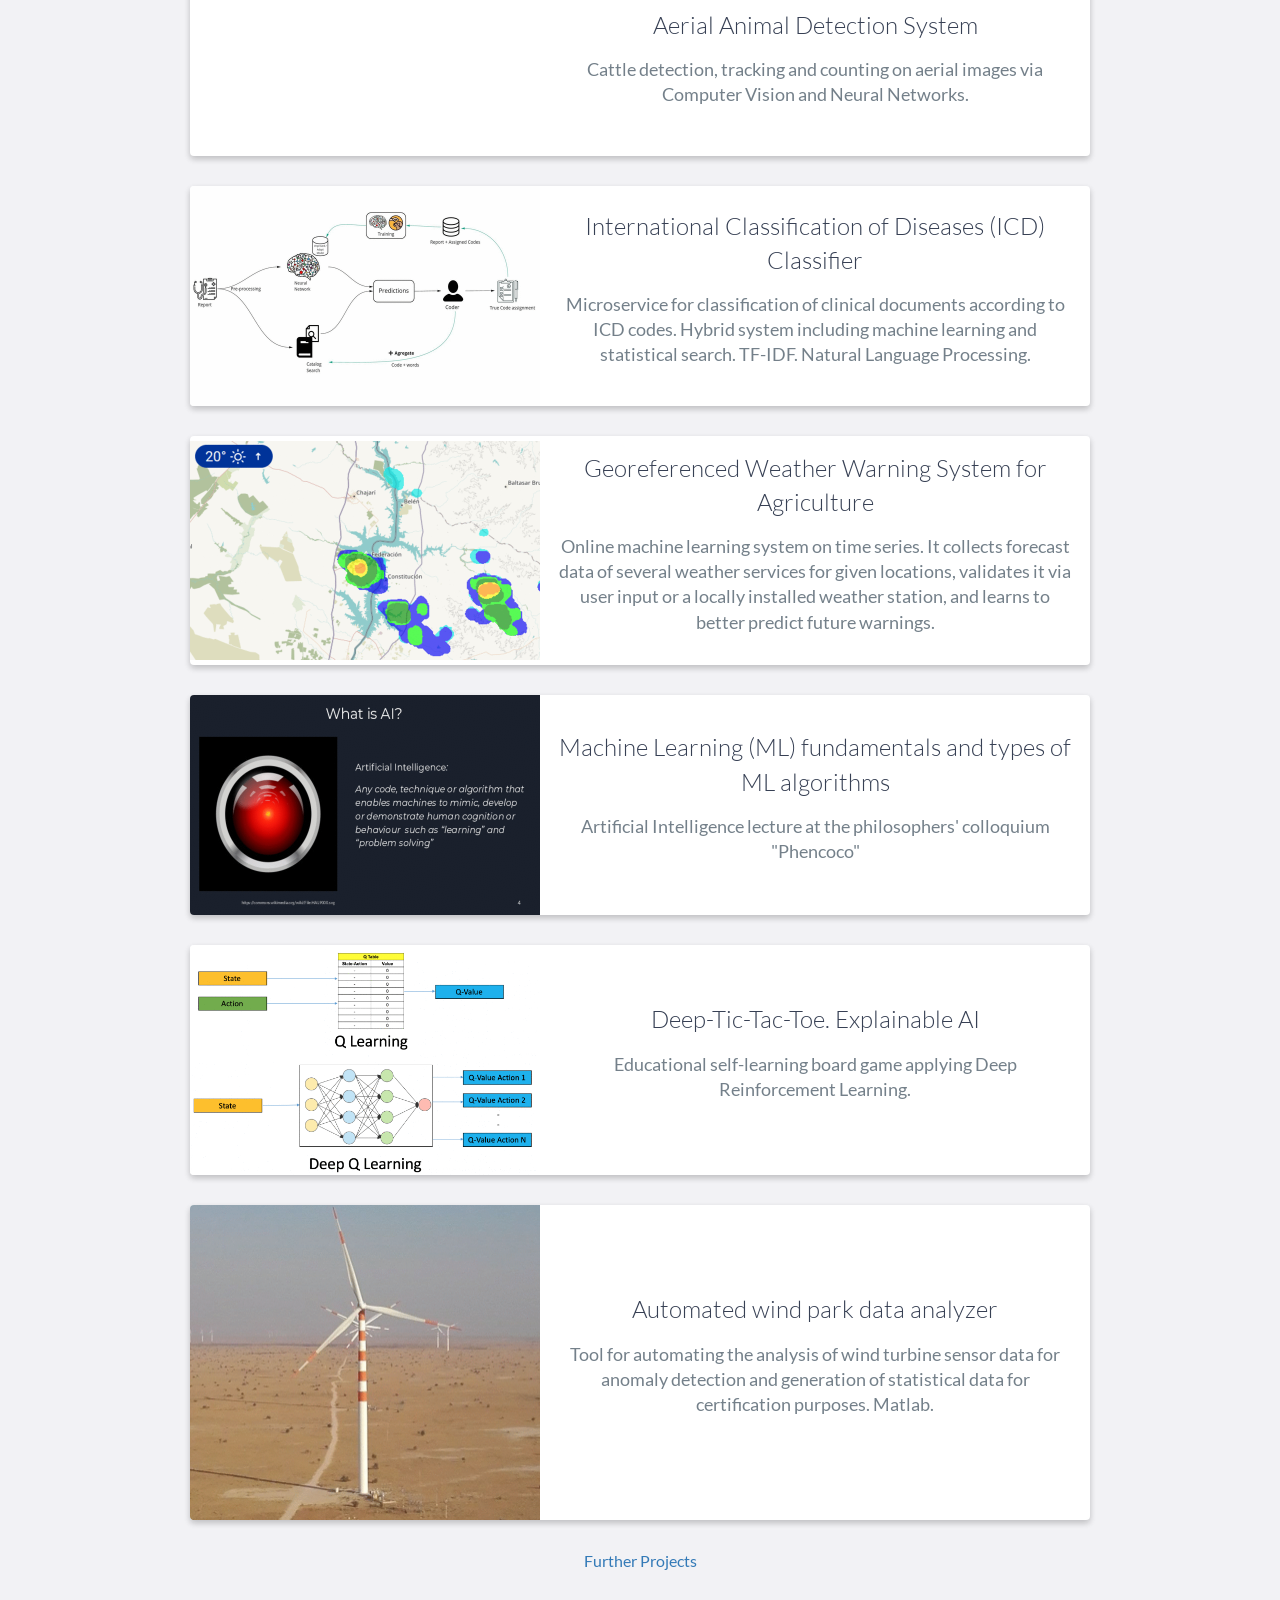
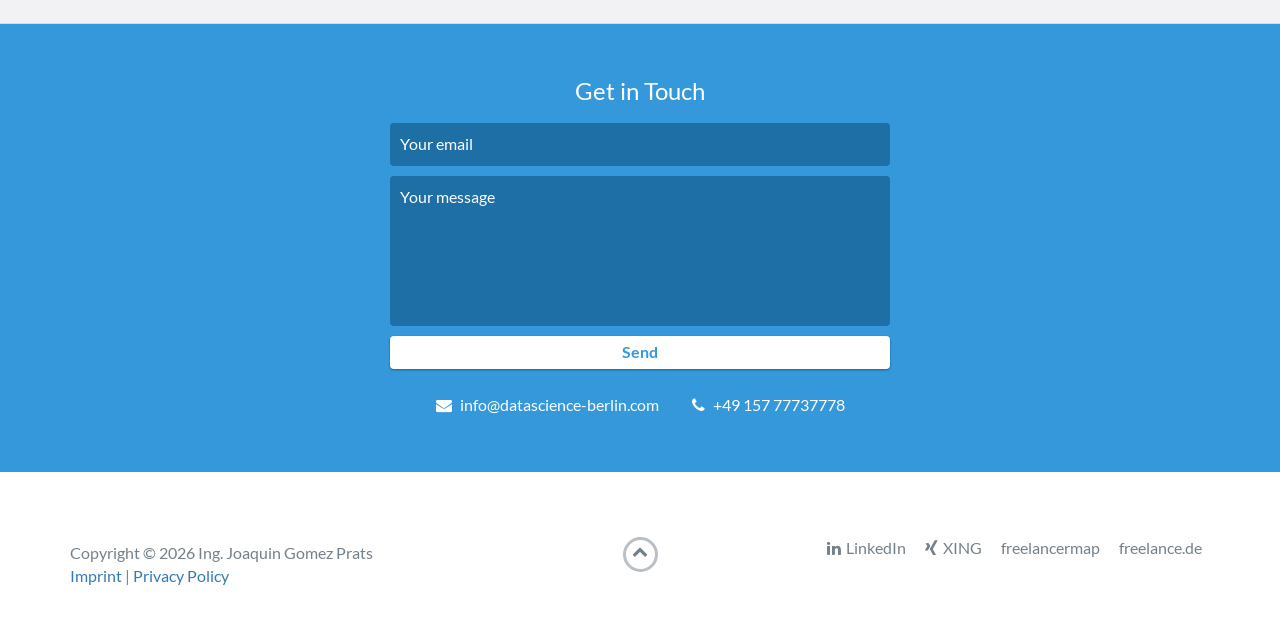
==== commit 22055d51: "fix: wording in older project cards, skill names, title and subtitle add AI Engineering" ====
--- a/index.html
+++ b/index.html
@@ -7,7 +7,18 @@
     <meta name="viewport" content="width=device-width, initial-scale=1">
     <meta name="color-scheme" content="light dark">
     <meta name="description" content="Data Science, Machine Learning, Generative AI, LLMs, RAG, AI Consulting, Prototyping, Workshops, Berlin">
-    <title>Data Science Berlin | Machine Learning | AI Consulting | Prototyping</title>
+    <title>Data Science Berlin | AI Engineering | Machine Learning | AI Consulting</title>
+    <link rel="canonical" href="https://datascience-berlin.com/">
+    <!-- Link previews (LinkedIn, XING, messengers) -->
+    <meta property="og:type" content="website">
+    <meta property="og:site_name" content="Data Science Berlin">
+    <meta property="og:title" content="Data Science Berlin | AI Engineering | Machine Learning | AI Consulting">
+    <meta property="og:description" content="Data Science, Machine Learning, Generative AI, LLMs, RAG, AI Consulting, Prototyping, Workshops, Berlin">
+    <meta property="og:url" content="https://datascience-berlin.com/">
+    <meta property="og:image" content="https://datascience-berlin.com/images/og-image.jpg">
+    <meta property="og:image:width" content="1200">
+    <meta property="og:image:height" content="630">
+    <meta property="og:image:alt" content="Abstract neural network graphic">
     <link rel="shortcut icon" href="favicon.ico" type="image/x-icon">
     <link rel="icon" href="favicon.ico" type="image/x-icon">
     <link rel="icon" href="favicon.svg" type="image/svg+xml">
@@ -20,12 +31,12 @@
 </head>
 
 <body>
-    <div id="mobile-menu-open" class="shadow-large">
+    <div id="mobile-menu-open" class="shadow-large" role="button" tabindex="0" aria-label="Open menu">
         <i class="fa fa-bars" aria-hidden="true"></i>
     </div>
     <!-- End #mobile-menu-toggle -->
     <header>
-        <div id="mobile-menu-close">
+        <div id="mobile-menu-close" role="button" tabindex="0">
             <span>Close</span> <i class="fa fa-times" aria-hidden="true"></i>
         </div>
         <ul id="menu" class="shadow">
@@ -51,14 +62,14 @@
     <div id="lead">
         <div id="lead-content">
             <h1 style="text-transform:none">Data Science Berlin</h1>
-            <h2>Data Science | Machine Learning | AI Consulting | Prototyping</h2>
+            <h2>AI Engineering | Machine Learning | AI Consulting | Prototyping | Electronics</h2>
         </div>
         <!-- End #lead-content -->
 
         <div id="lead-overlay"></div>
 
         <div id="lead-down">
-            <span>
+            <span role="button" tabindex="0" aria-label="Scroll down">
                 <i class="fa fa-chevron-down" aria-hidden="true"></i>
             </span>
         </div>
@@ -117,10 +128,10 @@
             <li>LLM Fine-Tuning</li>
             <li>Prompt Engineering</li>
             <li>Computer Vision</li>
-            <li>python</li>
-            <li>numpy</li>
+            <li>Python</li>
+            <li>NumPy</li>
             <li>pandas</li>
-            <li>matplotlib</li>
+            <li>Matplotlib</li>
             <li>scikit-learn</li>
             <li>Keras</li>
             <li>Hugging Face Transformers</li>
@@ -145,7 +156,7 @@
             <div class="row">
                 <div class="project shadow-large">
                     <div class="project-image">
-                        <img src="images/project-ai-workshops.jpg" alt="Talk on artificial intelligence" width="350" height=auto/>
+                        <img src="images/project-ai-workshops.jpg" alt="Talk on artificial intelligence" width="350" loading="lazy"/>
                     </div>
                     <!-- End .project-image -->
                     <div class="project-info">
@@ -160,7 +171,7 @@
 
                 <div class="project shadow-large">
                     <div class="project-image">
-                        <img src="images/project-rag.gif" alt="RAG flow diagram and RAGSST demo" width="350" height=auto/>
+                        <img src="images/project-rag.gif" alt="RAG flow diagram and RAGSST demo" width="350" loading="lazy"/>
                     </div>
                     <!-- End .project-image -->
                     <div class="project-info">
@@ -183,7 +194,7 @@
 
                 <div class="project shadow-large">
                     <div class="project-image">
-                        <img src="images/project-leichte-sprache.png" alt="Leichte Sprache Tool" width="350" height=auto/>
+                        <img src="images/project-leichte-sprache.png" alt="Leichte Sprache Tool" width="350" loading="lazy"/>
                     </div>
                     <!-- End .project-image -->
                     <div class="project-info">
@@ -201,56 +212,56 @@
 
                 <div class="project shadow-large">
                     <div class="project-image">
-                        <video width="350" autoplay loop muted playsinline>
-                            <source src="videos/project-avabot.mp4" height=auto type="video/mp4">
+                        <video width="350" autoplay loop muted playsinline aria-label="AI assistant chatbot demo">
+                            <source src="videos/project-avabot.mp4" type="video/mp4">
                         </video>
                     </div>
                     <!-- End .project-image -->
                     <div class="project-info">
                         <h3>AI Assistant Chatbot</h3>
                         <p>
-                            Multi-purpose conversational agent powered by Generative Pre-trained Transformers (GPT). Large Language Models (LLMs). Natural Language Processing (NLP).
-                        </p>
-                    </div>
-                    <!-- End .project-info -->
-                </div>
-                <!-- End .project -->
-
-                <div class="project shadow-large">
-                    <div class="project-image">
-                        <video width="350" autoplay loop muted playsinline>
-                        <source src="videos/project-aerial-detection.mp4" height=auto type="video/mp4">
+                            Multi-purpose conversational assistant based on Large Language Models (LLMs). Natural Language Processing (NLP).
+                        </p>
+                    </div>
+                    <!-- End .project-info -->
+                </div>
+                <!-- End .project -->
+
+                <div class="project shadow-large">
+                    <div class="project-image">
+                        <video width="350" autoplay loop muted playsinline aria-label="Cattle detection on aerial video">
+                        <source src="videos/project-aerial-detection.mp4" type="video/mp4">
                         </video>
                     </div>
                     <!-- End .project-image -->
                     <div class="project-info">
                         <h3>Aerial Animal Detection System</h3>
                         <p>
-                            Cattle detection, tracking and counting on aerial images via Computer Vision and Neural Networks
-                        </p>
-                    </div>
-                    <!-- End .project-info -->
-                </div>
-                <!-- End .project -->
-
-                <div class="project shadow-large">
-                    <div class="project-image">
-                        <img src="images/project-icd-coder.gif" alt="ICD Classifier" width="350" height=auto/>
+                            Cattle detection, tracking and counting on aerial images via Computer Vision and Neural Networks.
+                        </p>
+                    </div>
+                    <!-- End .project-info -->
+                </div>
+                <!-- End .project -->
+
+                <div class="project shadow-large">
+                    <div class="project-image">
+                        <img src="images/project-icd-coder.gif" alt="ICD Classifier" width="350" loading="lazy"/>
                     </div>
                     <!-- End .project-image -->
                     <div class="project-info">
                         <h3>International Classification of Diseases (ICD) Classifier</h3>
                         <p>
-                            Microservice for classification of clinical documents according ICD codes. Hybrid system including machine learning and statistical search. TF-IDF. Natural Language Processing.
-                        </p>
-                    </div>
-                    <!-- End .project-info -->
-                </div>
-                <!-- End .project -->
-
-                <div class="project shadow-large">
-                    <div class="project-image">
-                        <img src="images/project-weather.gif" alt="Georeferenced Weather Warning System" width="350" height=auto/>
+                            Microservice for classification of clinical documents according to ICD codes. Hybrid system including machine learning and statistical search. TF-IDF. Natural Language Processing.
+                        </p>
+                    </div>
+                    <!-- End .project-info -->
+                </div>
+                <!-- End .project -->
+
+                <div class="project shadow-large">
+                    <div class="project-image">
+                        <img src="images/project-weather.gif" alt="Georeferenced Weather Warning System" width="350" loading="lazy"/>
                     </div>
                     <!-- End .project-image -->
                     <div class="project-info">
@@ -265,22 +276,22 @@
 
                 <div class="project shadow-large">
                     <div class="project-image">
-                        <img src="images/project-ml-presentation.gif" alt="Machine Learning lecture" width="350" height=auto/>
+                        <img src="images/project-ml-presentation.gif" alt="Machine Learning lecture" width="350" loading="lazy"/>
                     </div>
                     <!-- End .project-image -->
                     <div class="project-info">
                         <h3>Machine Learning (ML) fundamentals and types of ML algorithms</h3>
                         <p>
-                            Artificial Intelligence Lecture at philosophers Colloquium "Phencoco"
-                        </p>
-                    </div>
-                    <!-- End .project-info -->
-                </div>
-                <!-- End .project -->
-
-                <div class="project shadow-large">
-                    <div class="project-image">
-                        <img src="images/project-tictactoe.gif" alt="Deep-Tic-Tac-Toe" width="350" height=auto/>
+                            Artificial Intelligence lecture at the philosophers' colloquium "Phencoco"
+                        </p>
+                    </div>
+                    <!-- End .project-info -->
+                </div>
+                <!-- End .project -->
+
+                <div class="project shadow-large">
+                    <div class="project-image">
+                        <img src="images/project-tictactoe.gif" alt="Deep-Tic-Tac-Toe" width="350" loading="lazy"/>
                     </div>
                     <!-- End .project-image -->
                     <div class="project-info">
@@ -295,13 +306,13 @@
 
                 <div class="project shadow-large">
                     <div class="project-image">
-                        <img src="images/project-wind.gif" alt="Automated wind park data analyzer" width="350" height=auto/>
+                        <img src="images/project-wind.gif" alt="Automated wind park data analyzer" width="350" loading="lazy"/>
                     </div>
                     <!-- End .project-image -->
                     <div class="project-info">
                         <h3>Automated wind park data analyzer</h3>
                         <p>
-                            Tool for automating the analysis of wind turbine’s sensors data for
+                            Tool for automating the analysis of wind turbine sensor data for
                             anomaly detection and generation of statistical data for certification purposes. Matlab.
                         </p>
                     </div>
@@ -314,13 +325,13 @@
 
                     <div class="project shadow-large">
                         <div class="project-image">
-                            <img src="images/project-watchbot.jpg" alt="Telegram Watchbot" width="350" height=auto/>
+                            <img src="images/project-watchbot.jpg" alt="Telegram Watchbot" width="350" loading="lazy"/>
                         </div>
                         <!-- End .project-image -->
                         <div class="project-info">
                             <h3>Telegram Watchbot</h3>
                             <p>
-                                Watchbot for guarding server, restarting services and sending related information. 
+                                Watchbot for guarding servers, restarting services and sending related information. 
                             </p>
                         </div>
                         <!-- End .project-info -->
@@ -329,13 +340,13 @@
 
                     <div class="project shadow-large">
                         <div class="project-image">
-                            <img src="images/project-lane-detection.gif" alt="Lane Detection for Autonomous Driving" width="350" height=auto/>
+                            <img src="images/project-lane-detection.gif" alt="Lane Detection for Autonomous Driving" width="350" loading="lazy"/>
                         </div>
                         <!-- End .project-image -->
                         <div class="project-info">
                             <h3>Lane Detection for Autonomous Driving</h3>
                             <p>
-                                Transmission, processing and analysis of Sensor-Data (LIDAR-Scanner) for lane detection and tracking. Location concept development and simulation. Data fusion between sensor-data and aerial images. 
+                                Transmission, processing and analysis of sensor data (LIDAR scanner) for lane detection and tracking. Location concept development and simulation. Data fusion between sensor data and aerial images. 
                             </p>
                         </div>
                         <!-- End .project-info -->
@@ -344,7 +355,7 @@
 
                     <div class="project shadow-large">
                         <div class="project-image">
-                            <img src="images/project-fc-logic.png" alt="Frequency Converter Logic Simulator" width="350" height=auto/>
+                            <img src="images/project-fc-logic.png" alt="Frequency Converter Logic Simulator" width="350" loading="lazy"/>
                         </div>
                         <!-- End .project-image -->
                         <div class="project-info">
@@ -370,8 +381,10 @@
         <div id="contact-form">
             <form method="POST" action="https://formspree.io/f/xgeqalze">
                 <input type="hidden" name="_subject" value="Contact request from personal website" />
-                <input type="email" name="_replyto" placeholder="Your email" required>
-                <textarea name="message" placeholder="Your message" required></textarea>
+                <input type="email" name="_replyto" placeholder="Your email" aria-label="Your email" required>
+                <textarea name="message" placeholder="Your message" aria-label="Your message" required></textarea>
+                <!-- Formspree honeypot: bots fill it, people don't see it -->
+                <input type="text" name="_gotcha" class="honeypot" tabindex="-1" autocomplete="off" aria-hidden="true">
                 <button type="submit">Send</button>
             </form>
         </div>
@@ -405,7 +418,7 @@
                     </p>
                 </div>
                 <div class="col-sm-2 top">
-                    <span id="to-top">
+                    <span id="to-top" role="button" tabindex="0" aria-label="Back to top">
                         <i class="fa fa-chevron-up" aria-hidden="true"></i>
                     </span>
                 </div>
--- a/css/custom.css
+++ b/css/custom.css
@@ -36,6 +36,10 @@
     #lead.lead-small #lead-content h1{font-size:3em}
 }
 
+/* 404 page: full-screen banner at every width, content centred */
+#lead.lead-full{display:flex;align-items:center;justify-content:center;min-height:100vh}
+#lead.lead-full #lead-content{position:relative;top:auto;left:auto;transform:none}
+
 /* Background page: intro text above the experience timeline */
 #background-intro{max-width:1000px;margin:0 auto 50px auto;color:#74808a;font-size:1.1em;text-align:left}
 
@@ -71,6 +75,8 @@
 #contact-direct span{display:inline-block;margin:5px 15px}
 #contact-direct i{margin-right:5px}
 #contact-direct a{color:#fff}
+/* Formspree honeypot field, hidden from people */
+#contact-form .honeypot{display:none}
 
 /* Footer: profile links as icon + text label */
 .social li{font-size:1em}
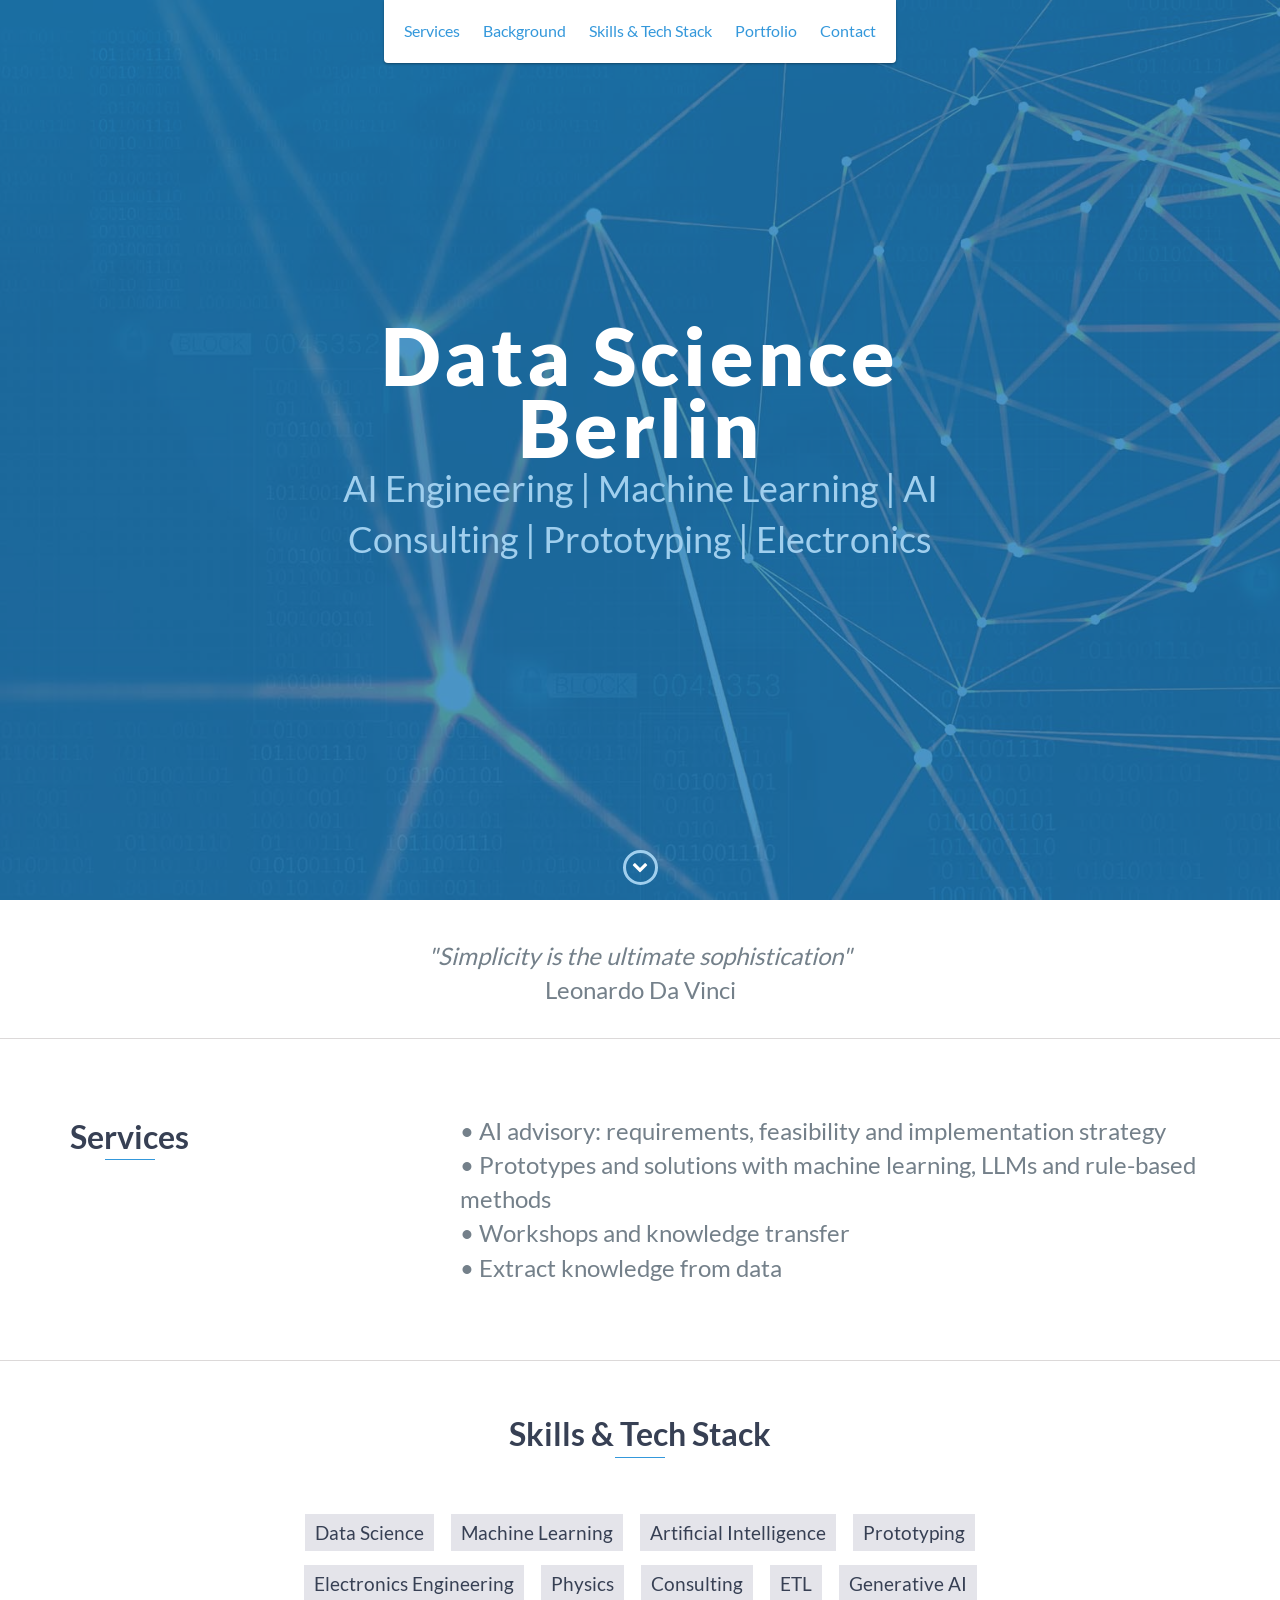
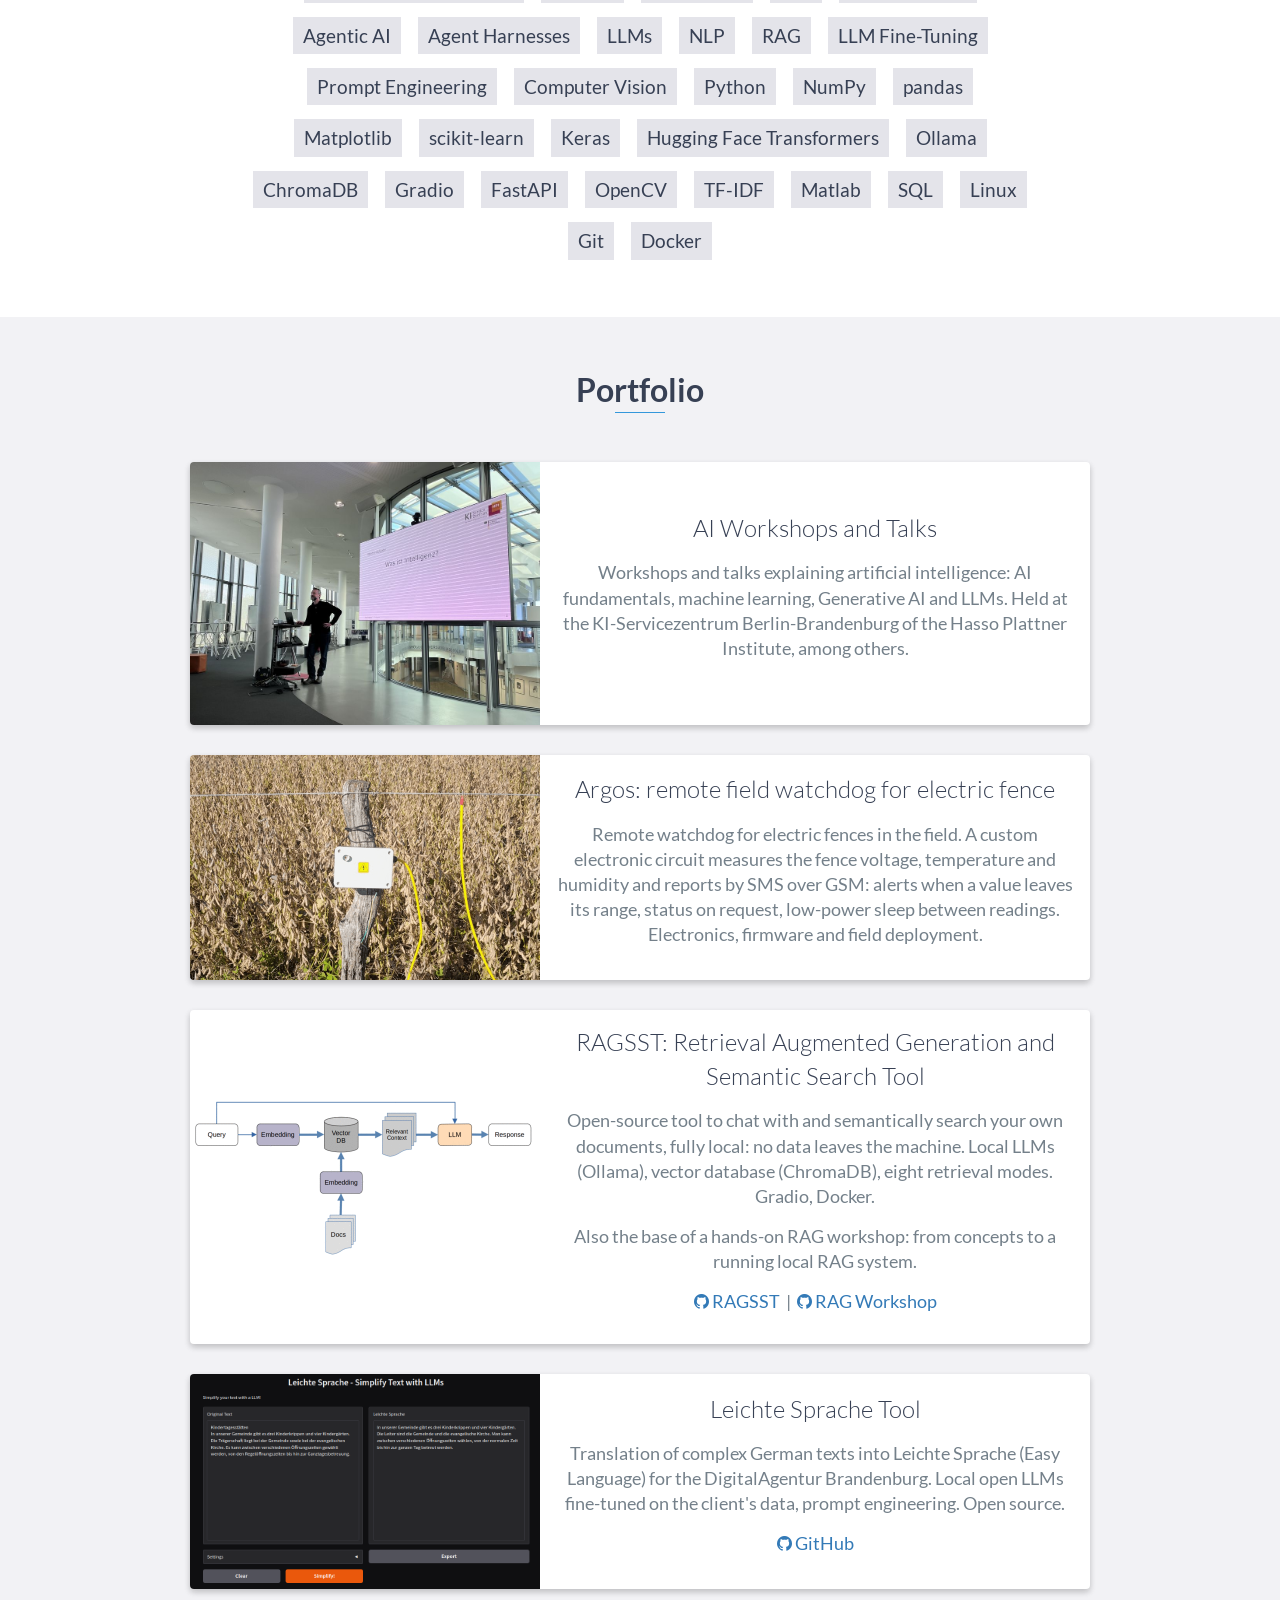
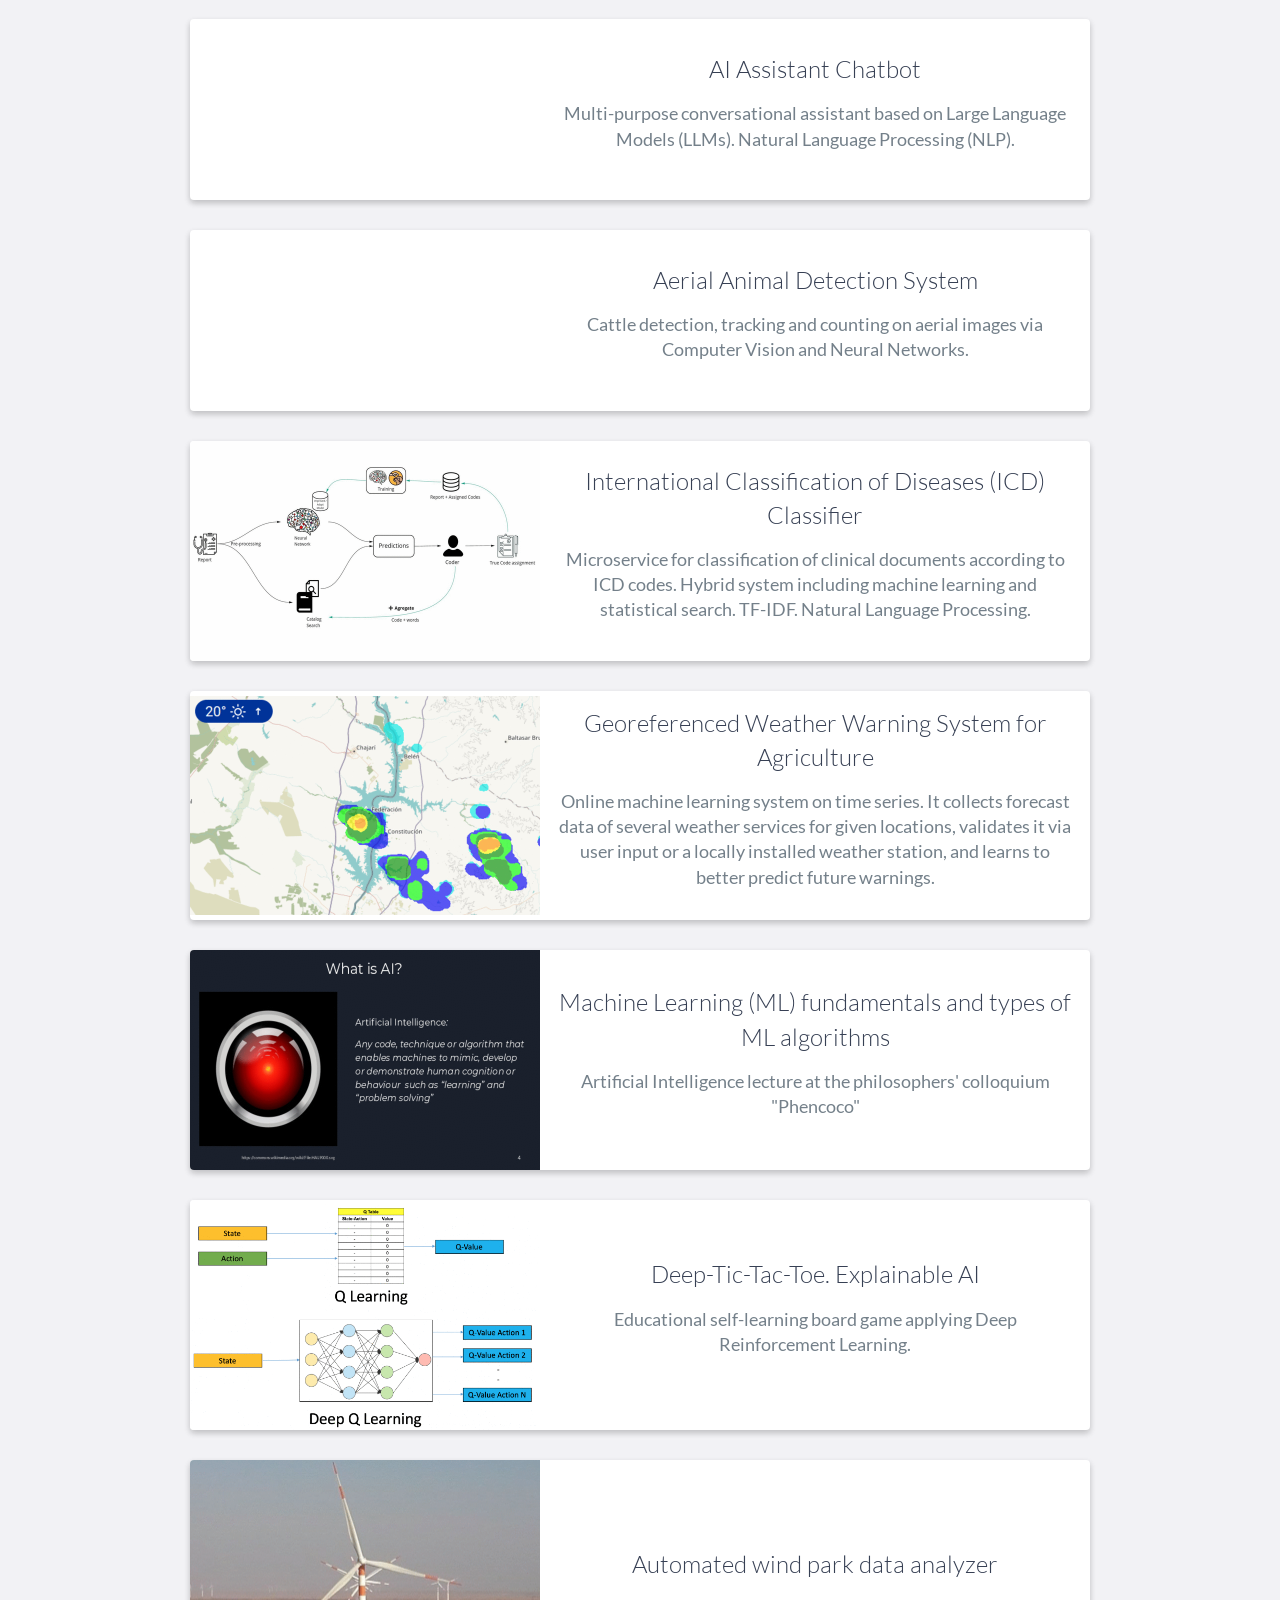
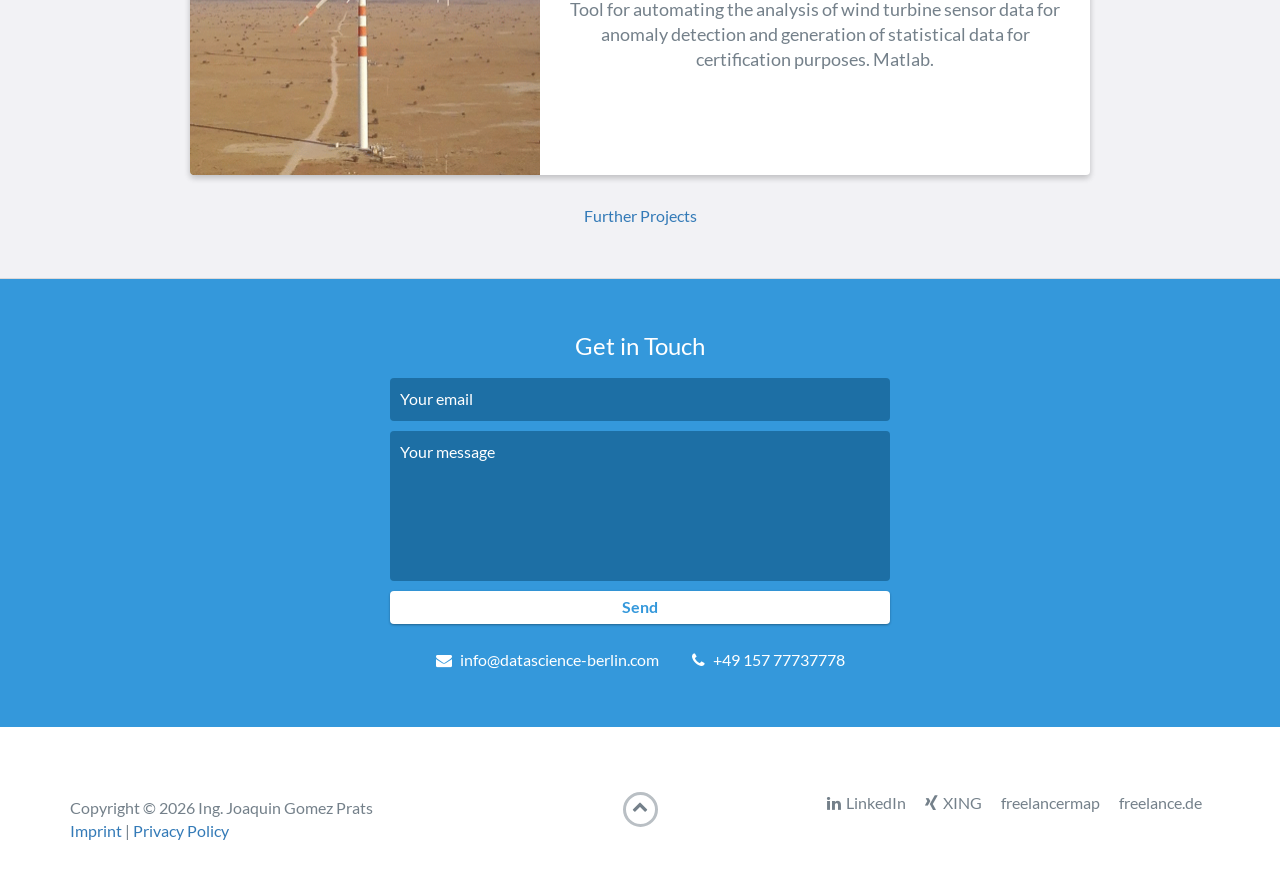
==== commit 78d0228e: "feat: add remote field watchdog card" ====
--- a/index.html
+++ b/index.html
@@ -171,6 +171,21 @@
 
                 <div class="project shadow-large">
                     <div class="project-image">
+                        <img src="images/project-argos.gif" alt="Argos fence watchdog in the field, SMS reports and firmware logs" width="350" loading="lazy"/>
+                    </div>
+                    <!-- End .project-image -->
+                    <div class="project-info">
+                        <h3>Argos: remote field watchdog for electric fence</h3>
+                        <p>
+                            Remote watchdog for electric fences in the field. A custom electronic circuit measures the fence voltage, temperature and humidity and reports by SMS over GSM: alerts when a value leaves its range, status on request, low-power sleep between readings. Electronics, firmware and field deployment.
+                        </p>
+                    </div>
+                    <!-- End .project-info -->
+                </div>
+                <!-- End .project -->
+
+                <div class="project shadow-large">
+                    <div class="project-image">
                         <img src="images/project-rag.gif" alt="RAG flow diagram and RAGSST demo" width="350" loading="lazy"/>
                     </div>
                     <!-- End .project-image -->
--- a/css/custom.css
+++ b/css/custom.css
@@ -39,6 +39,9 @@
 /* 404 page: full-screen banner at every width, content centred */
 #lead.lead-full{display:flex;align-items:center;justify-content:center;min-height:100vh}
 #lead.lead-full #lead-content{position:relative;top:auto;left:auto;transform:none}
+
+/* Imprint and privacy pages: page margin and readable line length */
+body.legal{max-width:900px;margin:0 auto;padding:30px 15px}
 
 /* Background page: intro text above the experience timeline */
 #background-intro{max-width:1000px;margin:0 auto 50px auto;color:#74808a;font-size:1.1em;text-align:left}
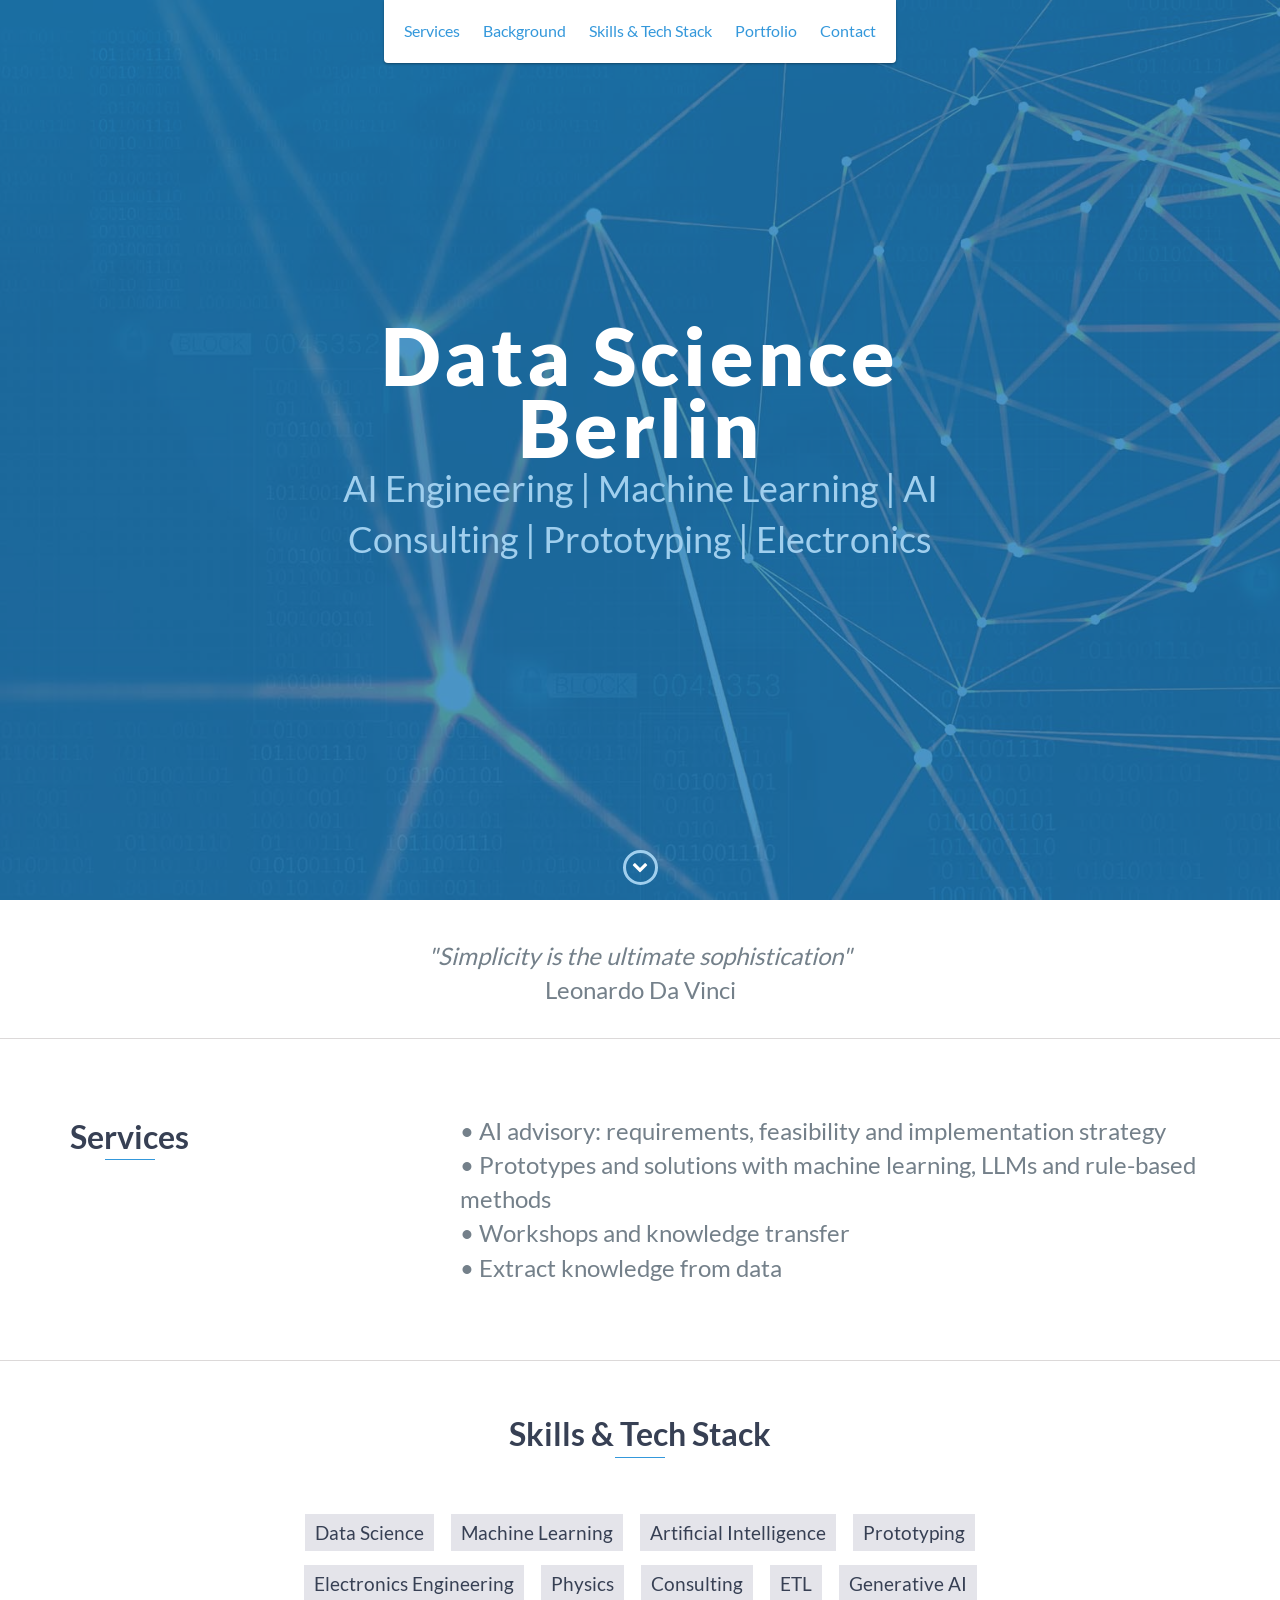
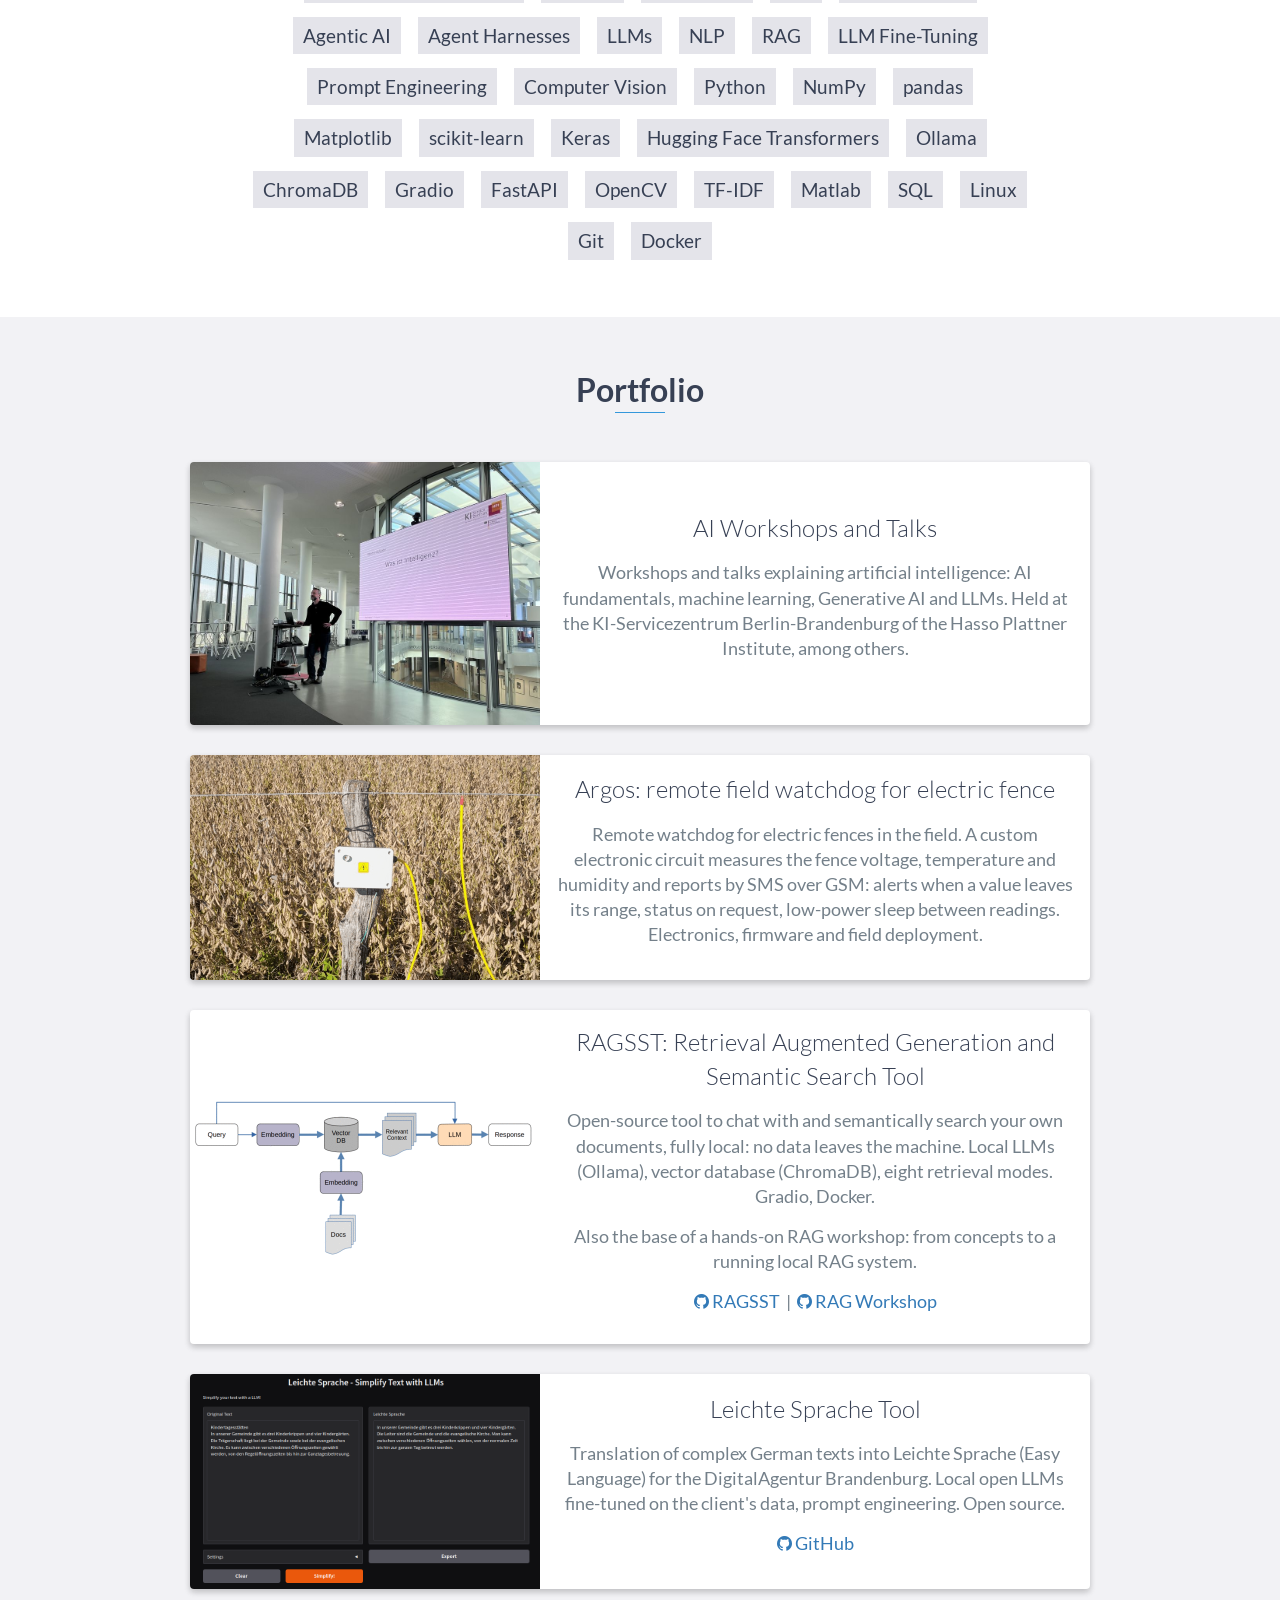
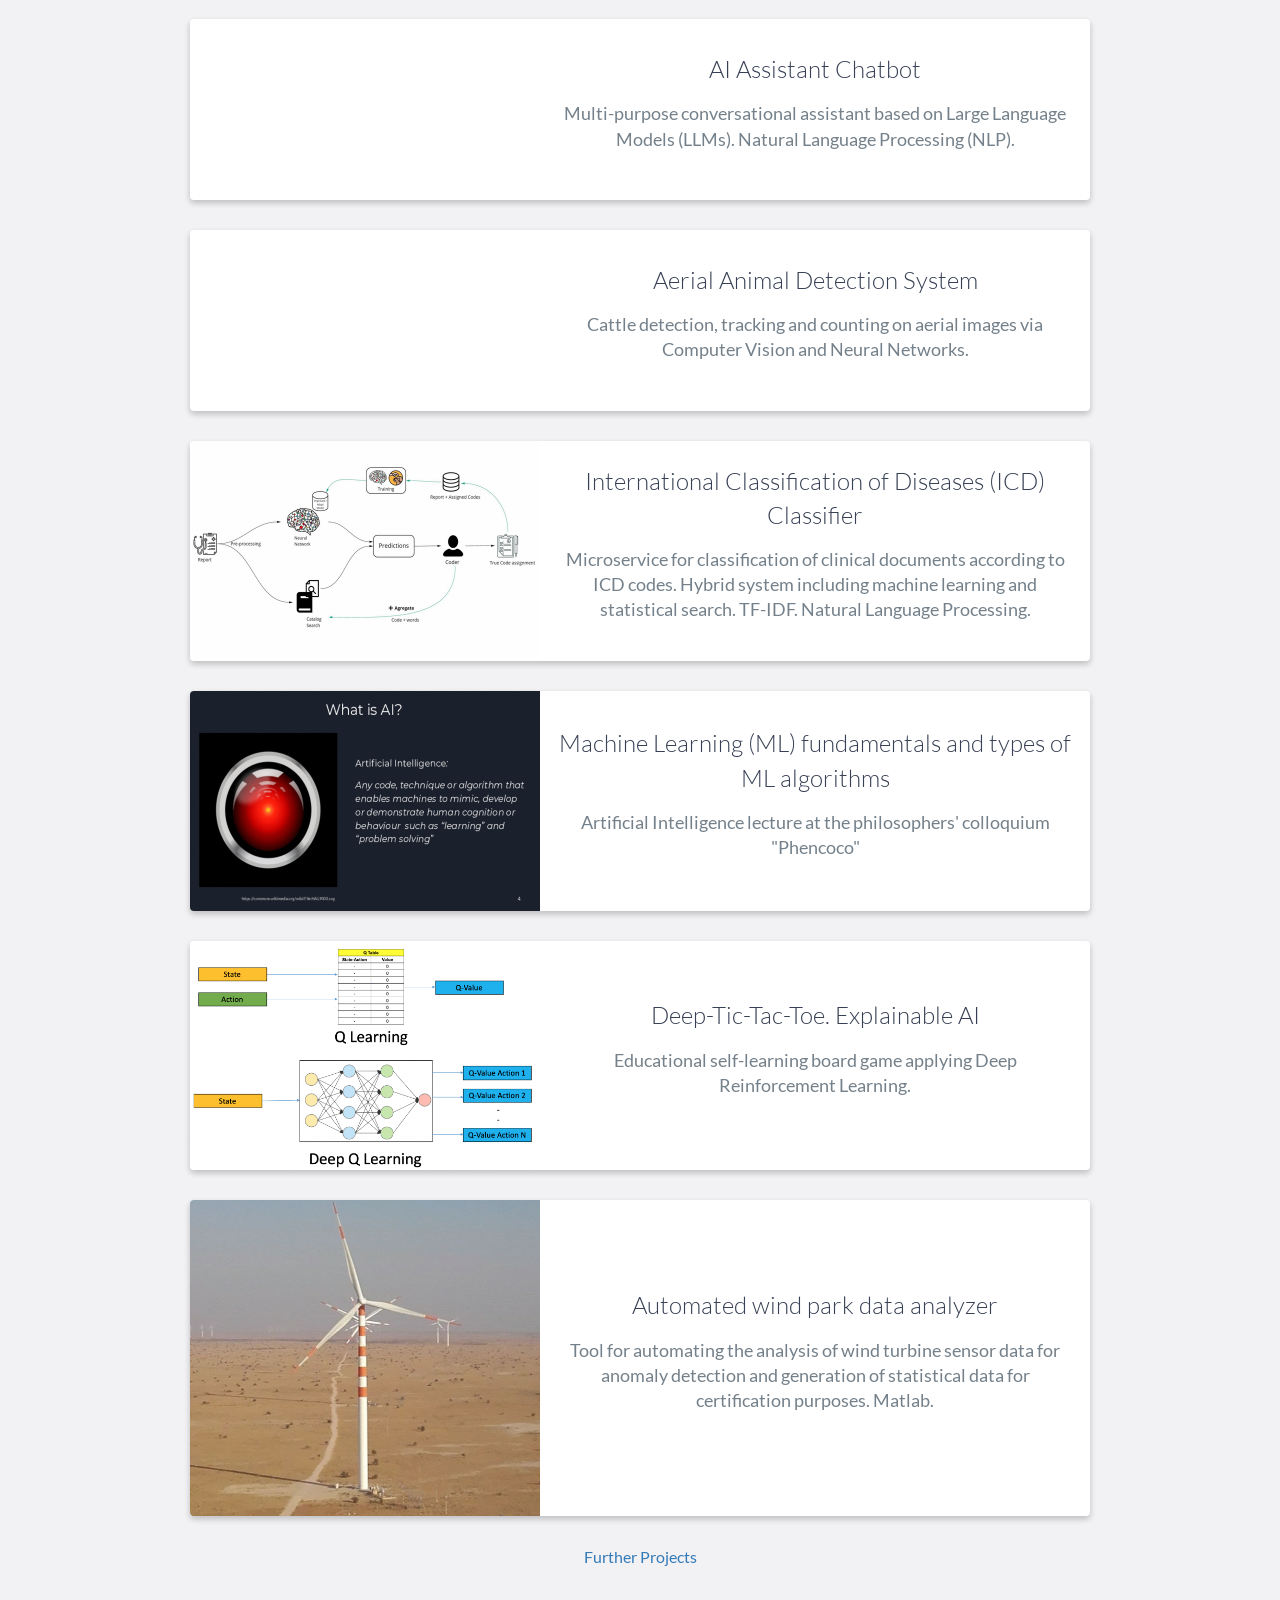
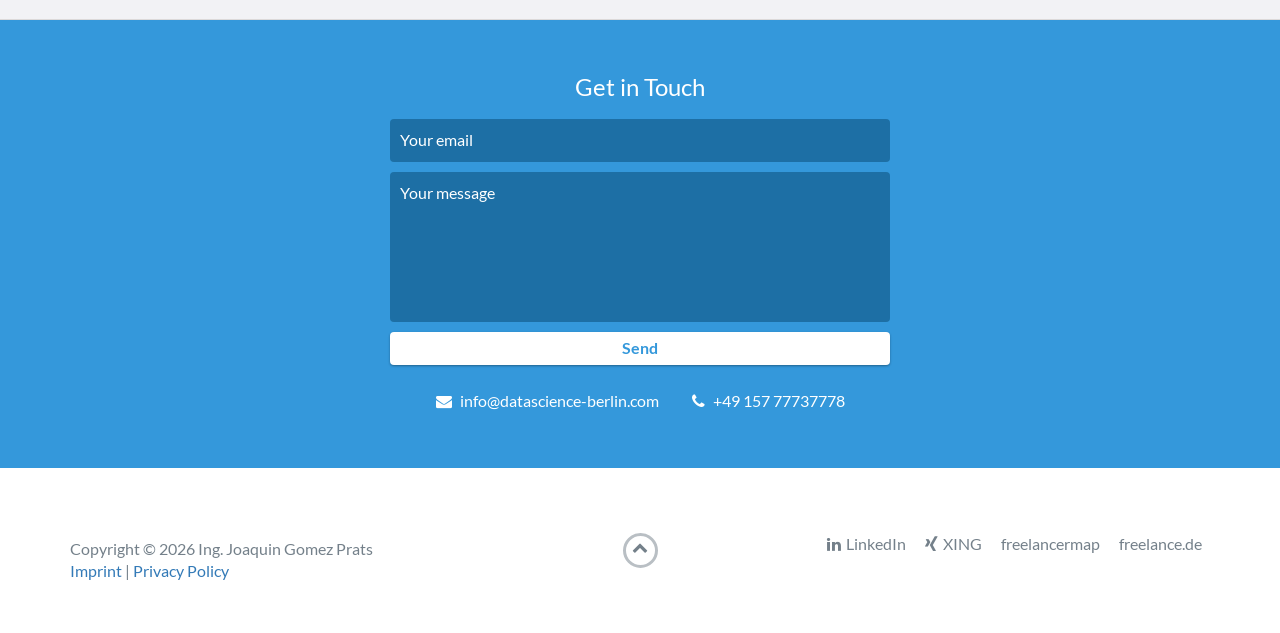
==== commit 4396a3d7: "move weather warning card to further projects" ====
--- a/index.html
+++ b/index.html
@@ -276,21 +276,6 @@
 
                 <div class="project shadow-large">
                     <div class="project-image">
-                        <img src="images/project-weather.gif" alt="Georeferenced Weather Warning System" width="350" loading="lazy"/>
-                    </div>
-                    <!-- End .project-image -->
-                    <div class="project-info">
-                        <h3>Georeferenced Weather Warning System for Agriculture</h3>
-                        <p>
-                            Online machine learning system on time series. It collects forecast data of several weather services for given locations, validates it via user input or a locally installed weather station, and learns to better predict future warnings.
-                        </p>
-                    </div>
-                    <!-- End .project-info -->
-                </div>
-                <!-- End .project -->
-
-                <div class="project shadow-large">
-                    <div class="project-image">
                         <img src="images/project-ml-presentation.gif" alt="Machine Learning lecture" width="350" loading="lazy"/>
                     </div>
                     <!-- End .project-image -->
@@ -337,6 +322,21 @@
 
                 <a id="view-more-projects" href="#">Further Projects</a>
                 <div id="more-projects" class="row">
+
+                    <div class="project shadow-large">
+                        <div class="project-image">
+                            <img src="images/project-weather.gif" alt="Georeferenced Weather Warning System" width="350" loading="lazy"/>
+                        </div>
+                        <!-- End .project-image -->
+                        <div class="project-info">
+                            <h3>Georeferenced Weather Warning System for Agriculture</h3>
+                            <p>
+                                Online machine learning system on time series. It collects forecast data of several weather services for given locations, validates it via user input or a locally installed weather station, and learns to better predict future warnings.
+                            </p>
+                        </div>
+                        <!-- End .project-info -->
+                    </div>
+                    <!-- End .project -->
 
                     <div class="project shadow-large">
                         <div class="project-image">
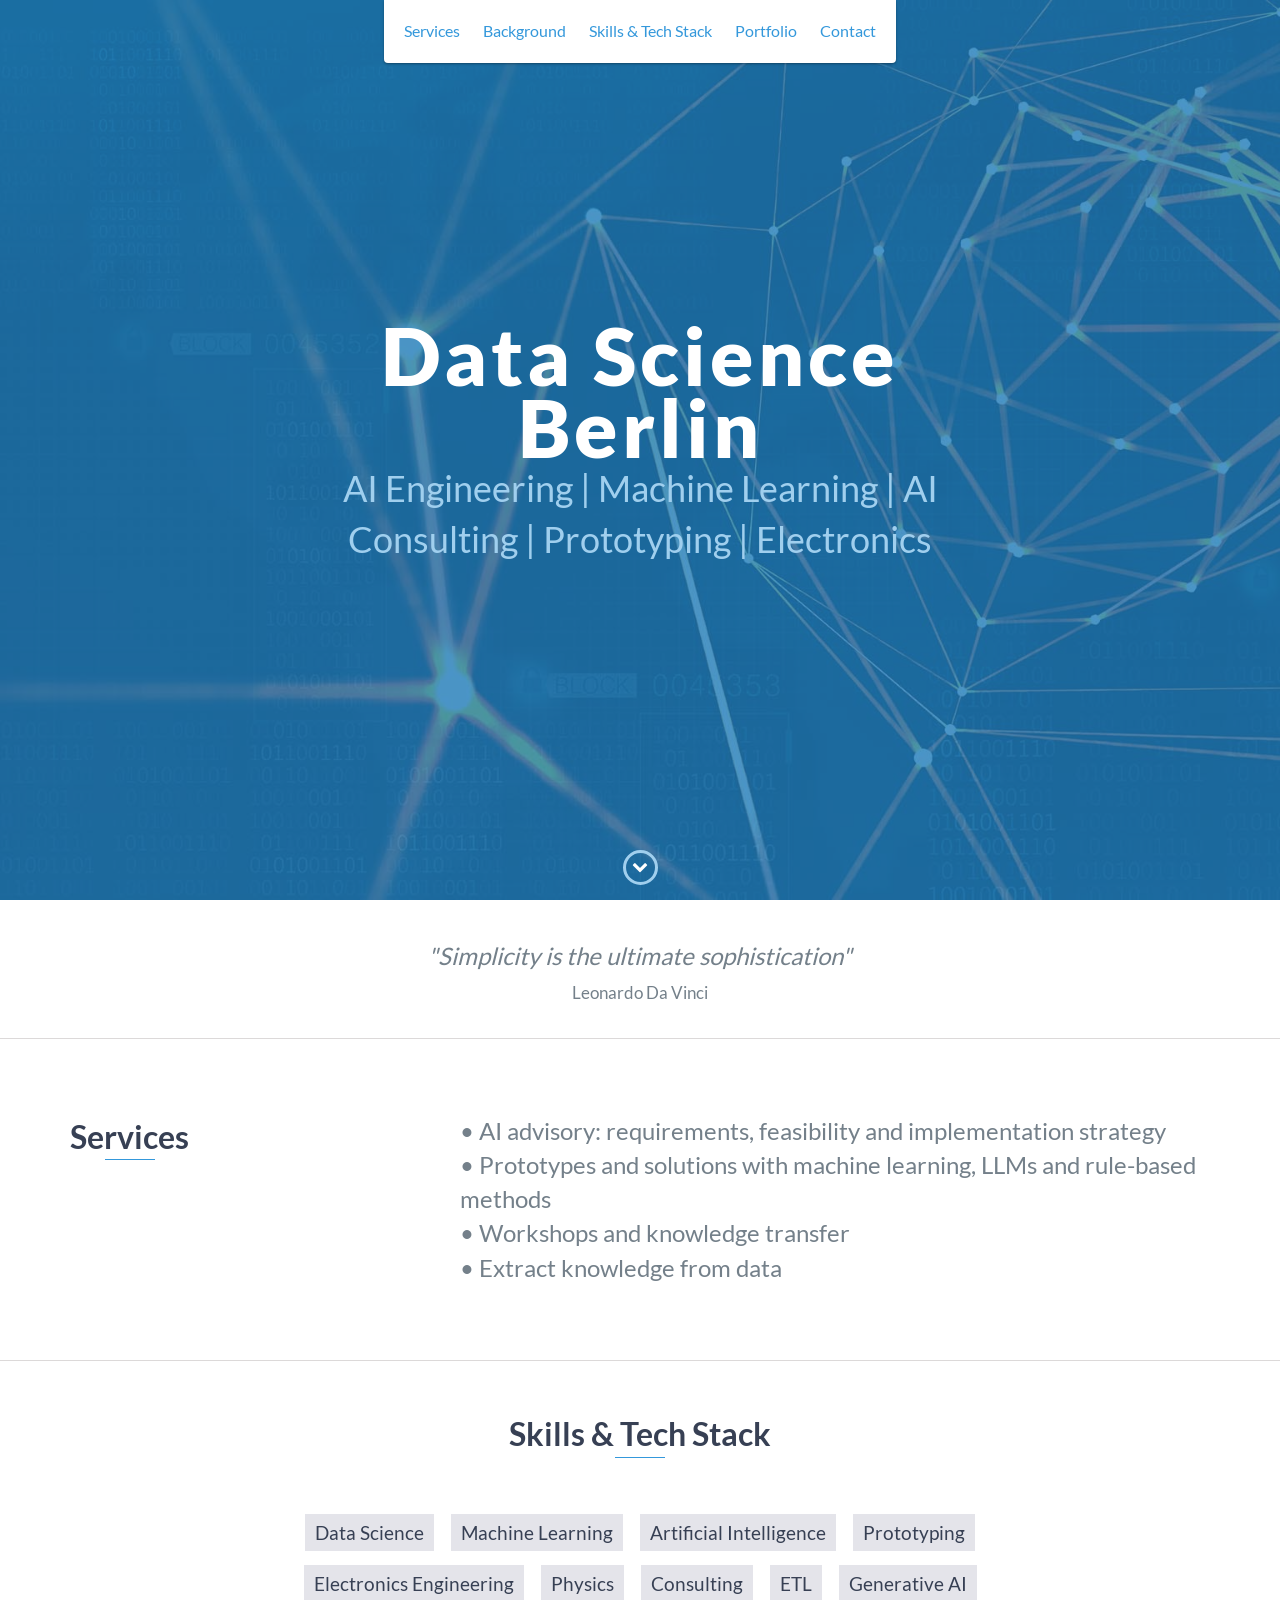
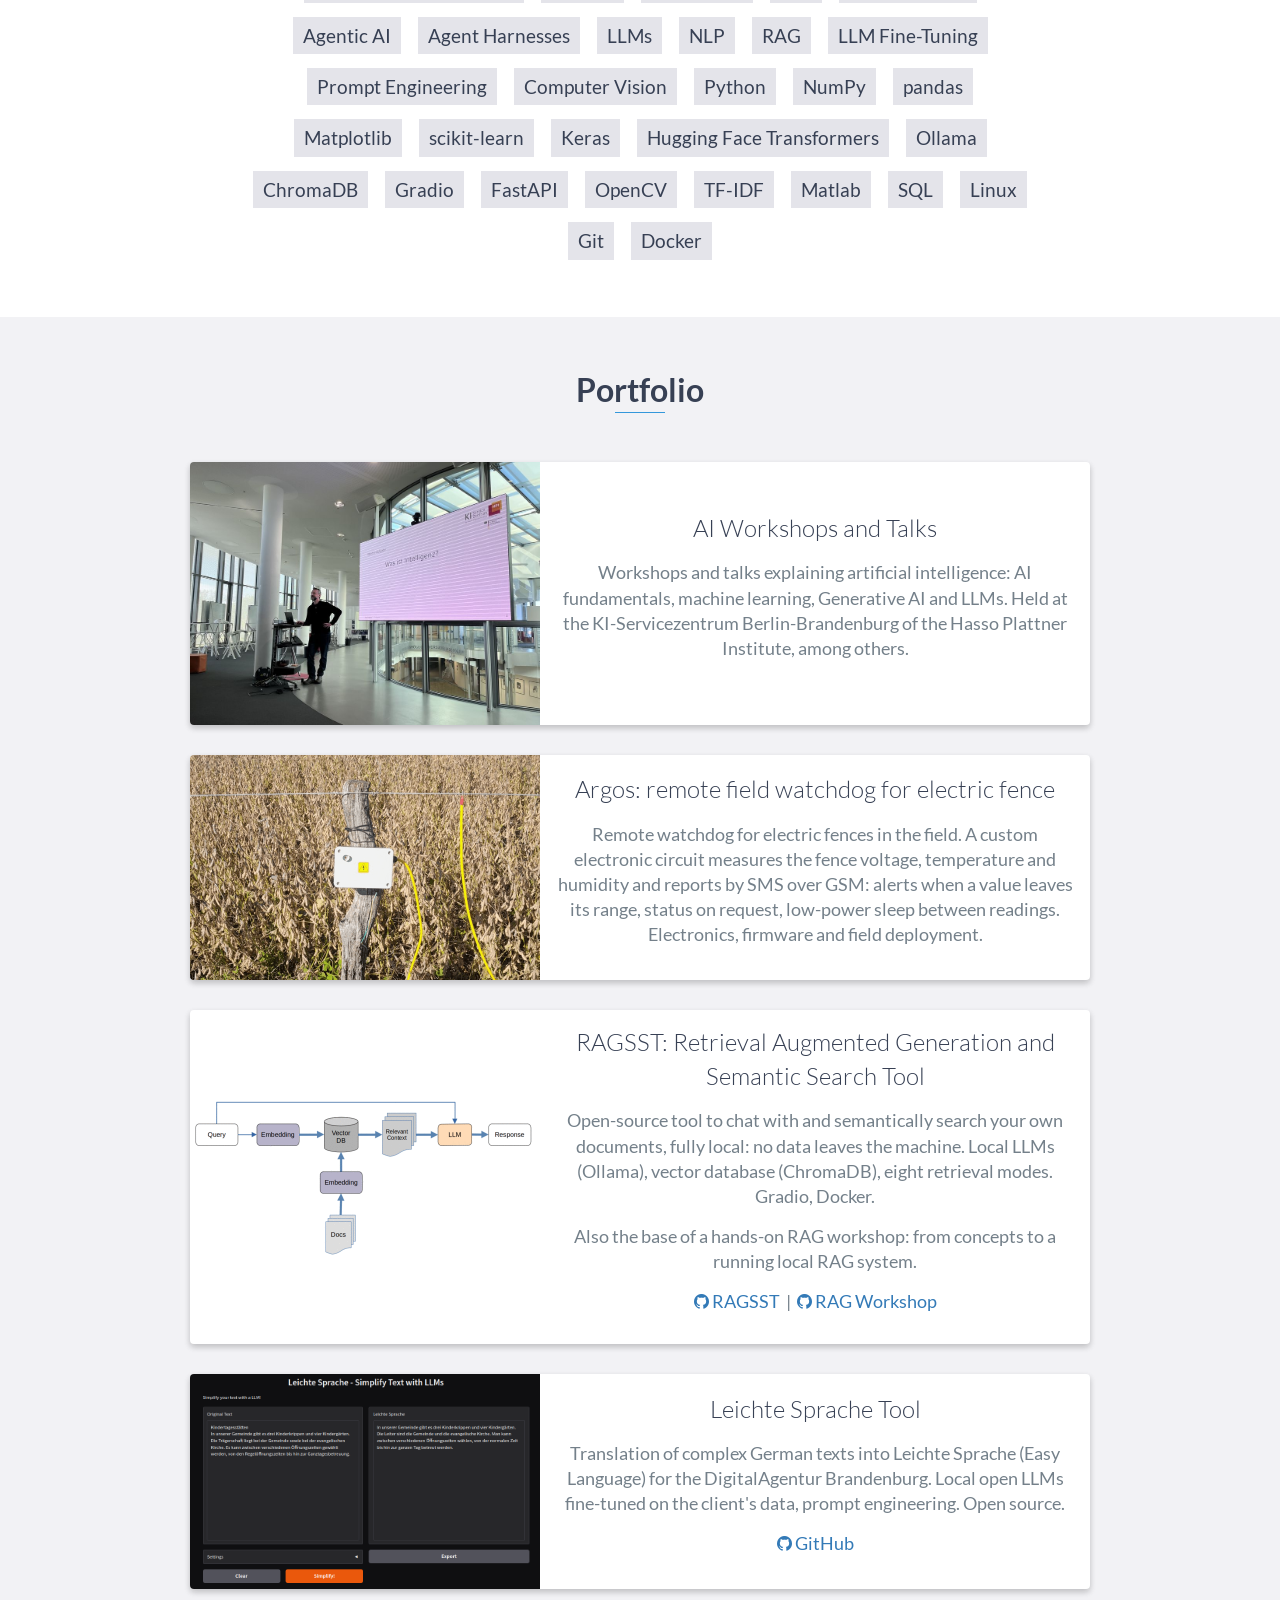
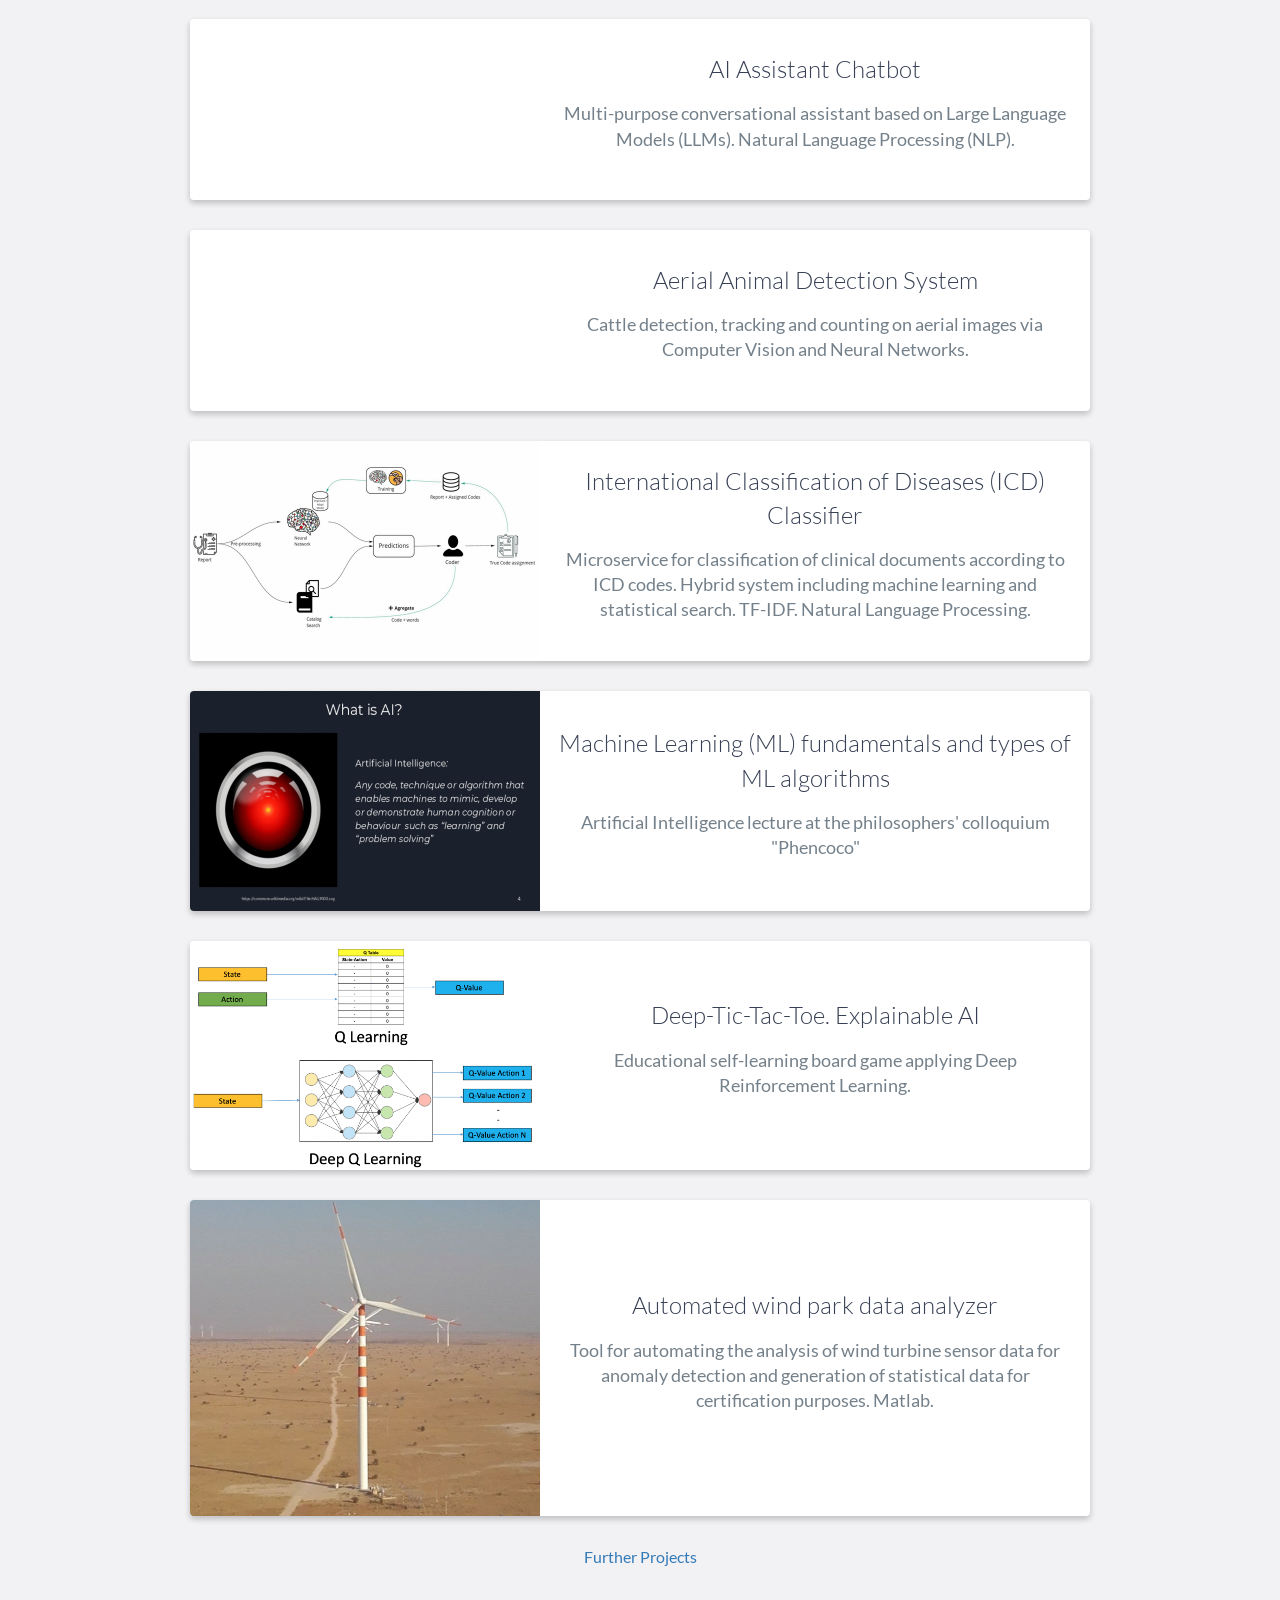
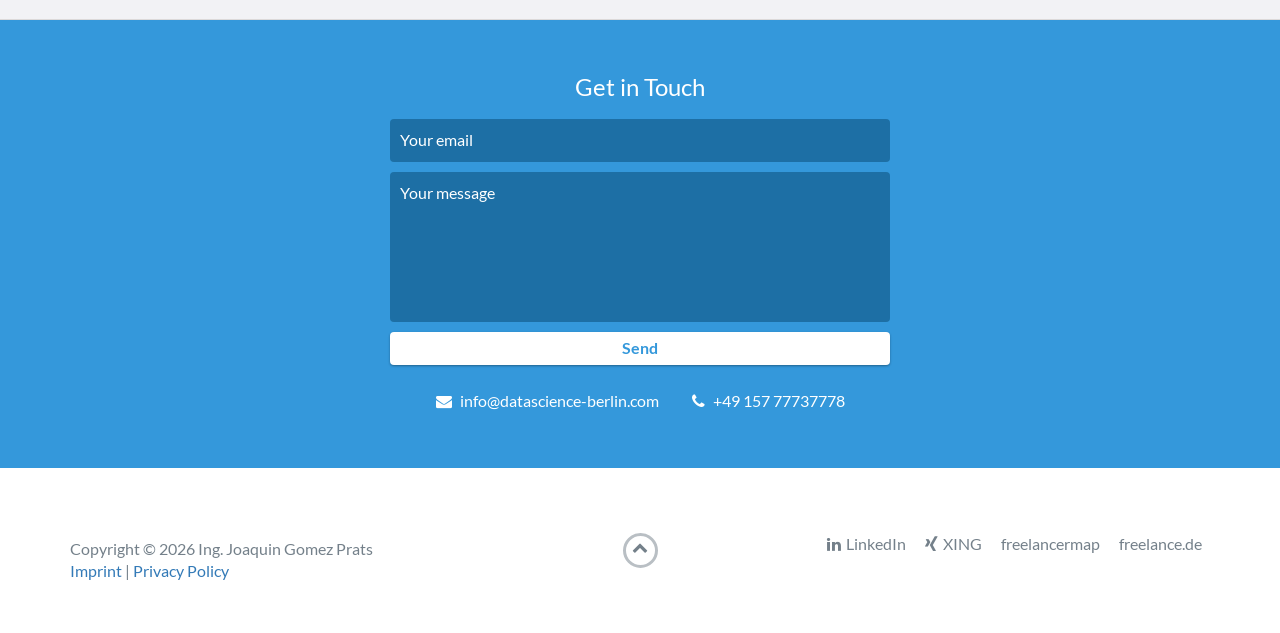
==== commit 2fd0cdd6: "fix: smaller author name in the quote strip" ====
--- a/index.html
+++ b/index.html
@@ -18,7 +18,7 @@
     <meta property="og:image" content="https://datascience-berlin.com/images/og-image.jpg">
     <meta property="og:image:width" content="1200">
     <meta property="og:image:height" content="630">
-    <meta property="og:image:alt" content="Abstract neural network graphic">
+    <meta property="og:image:alt" content="Data Science Berlin: AI Engineering, Machine Learning, AI Consulting, Prototyping">
     <link rel="shortcut icon" href="favicon.ico" type="image/x-icon">
     <link rel="icon" href="favicon.ico" type="image/x-icon">
     <link rel="icon" href="favicon.svg" type="image/svg+xml">
@@ -82,7 +82,7 @@
             <div class="row">
                 <p>
                     <i>"Simplicity is the ultimate sophistication"</i>
-                    <br>Leonardo Da Vinci
+                    <br><span>Leonardo Da Vinci</span>
                 </p>
             </div>
         </div>
--- a/css/custom.css
+++ b/css/custom.css
@@ -6,6 +6,7 @@
 /* Quote strip below the lead banner */
 #quote-strip{padding:15px;border-bottom:1px solid #dcd9d9}
 #quote-strip p{font-size:1.5em;text-align:center;margin-bottom:15px;color:#74808a}
+#quote-strip p span{font-size:0.7em}
 
 /* #services: same rules styles.css applies to the former #about */
 #services{padding:75px 15px;border-bottom:1px solid #dcd9d9}
